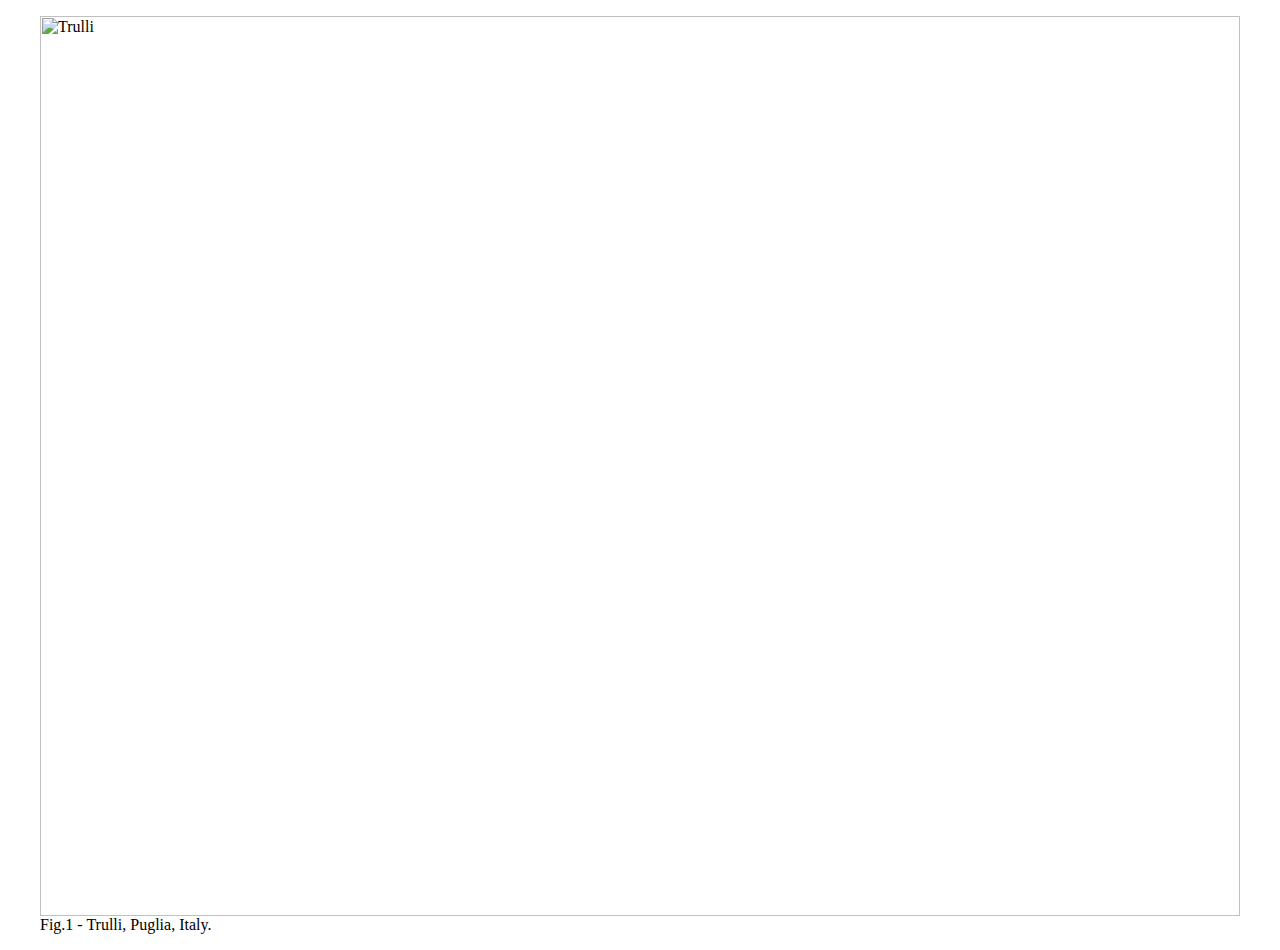
==== imagem.html @ 9637a927 "Add files via upload" ====
﻿<!DOCTYPE HTML PUBLIC "-//W3C//DTD HTML 4.0 Transitional//EN">
<html lang="es">
<head>
<meta charset="UTF-8"/>
<meta name="keywords" content=""/>
<title>Midrex!</title>
<meta name="viewport" content="width=device-width, initial-scale=1.0">
<link rel="stylesheet" href="./sclim/lim.css?5.6" type="text/css" ></link>

<script src="./sclim/lang.js?5.6" type="text/javascript"></script>
<script src="./sclim/limjs.js?5.6" type="text/javascript"></script>
</head>
<body >
  <figure>
  <img src="pic_trulli.jpg" alt="Trulli" style="width:100%">
  <figcaption>Fig.1 - Trulli, Puglia, Italy.</figcaption>
</figure>
</html>
---- sclim/lim.css ----
﻿/*
 LIM 5.6
 Libro Interactivo Multimeda
 Fran Macias , http://educalim.org
 CC 3.0  BY 
*/
@font-face {
  font-family: 'limfonte';
  src:
    local('Verdana');


}

.cladx-im {
	width: auto;
	height: auto;
	max-height: 99%;
	max-width: 99%;
}

.clpaxina {
	overflow: hidden;
}

.clpan {
	position: relative;
	height: 100%;
	width: 99%;
	min-height: 540px;
	min-width: 820px;
	margin: 0px auto;
	padding: 10px;
	overflow: auto;
}

.cllimtab {
	margin-top: -10px;
	height: 26px;
	margin-bottom: 6px;
	top: 0px;
}

.cllimtab li {
	display: inline;
}

.cllimtab li a {
	display: block;
	float: left;
	width: 26px;
	height: 20px;
	margin-left: 2px;
	font-family: Arial;
	color: #000000;
	font-size: 16px;
	border: 2px solid #cccccc;
	text-align: center;
	text-decoration: none;
}

.clflotmenu {
	position: absolute;
	top: 80px;
	left: -50px;
	list-style-type: none;
	font: 14px Helvetica, Verdana, Arial, sans-serif;
	line-height: 165%;
	width: 200px;
	display: block;
	z-index: 5988;
	border: 2px solid #cccccc;
	background-color: #FBFBEF;
	padding-top: 20px;
}

.clflotmenu ul {
	list-style-type: none;
	padding: 0px;
	padding-right: 5px;
}

.clflotmenu li {
	margin: 0;
	padding: 0;
	border-top: 1px solid #cccccc;
}

.clflotmenu li a {
	display: block;
	text-decoration: none;
	color: #111111;
	padding: 5px 0 0 5px;
}

.clflotmenu li a:hover {
	background-color: #ccccff;
}

.clmenulateral {
	float: left;
	margin-right: 5px;
	margin: 0;
	padding: 0;
	list-style-type: none;
	font: 14px Helvetica, Verdana, Arial, sans-serif;
	line-height: 165%;
	width: 200px;
	display: block;
}

.clmenulateral ul {
	list-style-type: none;
	padding: 0px;
	padding-right: 5px;
}

.clmenulateral li {
	margin: 0;
	padding: 0;
	border-top: 1px solid #cccccc;
	border-bottom: 1px solid #cccccc;
}

.clmenulateral li a {
	display: block;
	text-decoration: none;
	color: #444444;
	padding: 5px 0 0 5px;
}

.clmenulateral li a:hover {
	background-color: #ccccff;
}

.selected {}

.cltitulo {
	float: left;
	width: 710px;
	height: 32px;
	top: 2px;
	margin-left: 40px;
	font-family: Arial;
	color: #000000;
	font-size: 30px;
}

.clsuperior {
	position: relative;
	width: 40px;
	height: 32px;
	top: 2px;
	left: 5px;
}

.clmenu {
	float: left;
	width: 35px;
	height: 22px;
	top: 0px;
	margin-left: 10px;
	margin-top: 4px;
	border: solid #555555 2px;
	background-color: #cccccc;
	clear: both;
}

.clcontmenu {
	position: relative;
	padding-top: 11px;
	width: 100%;
	height: 28px;
	left: 0px;
	overflow: hidden;
	z-index: 4000;
	display: none;
	clear: both;
}

.clinferior {
	float: left;
	width: 100%;
	height: 26px;
	display: none;
}

.clmensaxe {
	position: fixed;
	margin-top: 100px;
	width: 600px;
	min-height: 80px;
	box-shadow: 4px 4px 10px #222222;
	background-color: #98FB98;
	border-radius: 20px;
	text-align: center;
	font: bold 26px Arial;
	left: 50%;
	margin-left: -300px;
	padding: 10px;
	z-index: 6001;
	display: none;
	border-width: 9px;
	border-style: solid;
	border-color: #cccccc;
	text-decoration: none;
	color: #222222;
}

.oculta {
	display: none;
	opacity: 0;
	transform: scale(0.01);
}

.visible {
	opacity: 1;
	transform: scale(1);
	transition: transform 0.4s ease-in-out;
}

.clfmodal {
	position: fixed;
	font-family: Arial, Helvetica, sans-serif;
	top: 0;
	right: 0;
	bottom: 0;
	left: 0;
	background: rgba(0, 0, 0, 0.8);
	z-index: 6000;
	opacity: 0.1;
	display: none;
}

.clsone {
	position: absolute;
	width: 170px;
	height: 22px;
	top: 2px;
	left: 0px;
}

.repson {
	position: absolute;
	width: 20px;
	height: 20px;
	background-image: url(p.png);
	background-repeat: no-repeat;
	background-position: center;
}

.clnumpax {
	float: right;
	width: 50px;
	height: 18px;
	margin-left: 2px;
	margin-top: 5px;
	margin-right: 20px;
	text-align: center;
	font: bold 20px Arial, serif;
	padding: 2px;
	border: solid #cccccc 2px;
	line-height: 1;
}

.clnave {
	float: right;
	width: 80px;
	height: 22px;
	text-align: center;
	background-color: #ff0;
	margin-left: 2px;
	margin-top: 5px;
	margin-right: 20px;
	cursor: pointer;
	border: 2px solid #938e6b;
	border-radius: 3px;
	font-family: arial, helvetica, sans-serif;
	font-weight: 700;
	text-align: center;
	color: #FFF;
	background-color: #a9a588;
	filter: progid:DXImageTransform.Microsoft.gradient(GradientType=0, startColorstr=#a9a588, endColorstr=#8e865b);
}

.avanza {
	background-image: url(a.png);
	background-repeat: no-repeat;
	background-position: center;
	top: 0px;
	left: 300px;
}

.atras {
	background-image: url(r.png);
	background-repeat: no-repeat;
	background-position: center;
	top: 0px;
	left: 170px;
}

.clcir {
	position: absolute;
	border: 2px solid #EFFBF2;
	width: 50px;
	height: 50px;
	color: #000000;
	background-color: #FF8C00;
	cursor: pointer;
	text-align: center;
	text-decoration: none;
}

.clavz {
	right: -54px;
	top: 300px;
	z-index: 5982;
}

.clavz:before {
	font: 74px Arial, serif;
	content: "»";
	line-height: .5em;
	display: inline-block;
}

.clats {
	top: 300px;
	left: -54px;
	z-index: 5983;
}

.clats:before {
	font: 74px Arial, serif;
	content: "«";
	line-height: .5em;
	display: inline-block;
}

.clpax {
	float: right;
	margin-top: 2px;
	margin-right: 60px;
	font: bold 24px Arial, serif;
	border: 2px solid #938e6b;
	background-color: #FF8C00;
	width: 40px;
	height: 30px;
	text-align: center;
	z-index: 5981;
	padding-top: 2px;
}





.lim a[title]:hover:after {
	content: attr(title);
	padding: 4px 8px;
	color: #333;
	position: fixed;
	right: 100px;
	top: 5px;
	white-space: nowrap;
	z-index: 20000;
	border-radius: 5px;
	box-shadow: 0px 0px 4px #222;
	font: 14px Arial, serif;
}

.clnaves {
	float: left;
	width: 60px;
	height: 25px;
	text-align: center;
	background-color: #ffffff;
	border-style: solid;
	border-width: 1px 1px 2px 1px;
	border-color: #cccccc;
	cursor: pointer;
}

.clnaves :hover {
	background-color: #01DFD7;
}

.xson {}

.clvmenu {
	background-image: url(lm.png);
	background-repeat: no-repeat;
	background-position: center;
}

.clvmenu:hover {
	background-color: #01DFD7;
}

.clvtodo {
	background-image: url(mt.png);
	background-repeat: no-repeat;
	background-position: center;
}

.clvmnum {
	background-image: url(sp.png);
	background-repeat: no-repeat;
	background-position: center;
}

.clvif {
	background-image: url(li.png);
	background-repeat: no-repeat;
	background-position: center;
}

.clvsn {
	background-image: url(ls.png);
	background-repeat: no-repeat;
	background-position: center;
}

.clnpx {
	position: absolute;
	width: 42px;
	height: 24px;
	text-align: center;
	top: 2px;
	left: 256px;
	border: solid #111111 1px;
	font: bold 22px Arial, serif;
	background-color: #98FB98;
	border-radius: 6px;
}

.txop {
	position: absolute;
	width: 36px;
	height: 36px;
	text-align: center;
	font: bold 26px Arial, serif;
}

.txop.dest {
	border-style: solid;
	border-width: 1px;
	background-color: #fff;
}

.tecla {
	position: absolute;
	width: 36px;
	height: 33px;
	text-align: center;
	border-style: solid;
	border-width: 1px;
	background-color: #98FB98;
	font: 26px Arial, serif;
	cursor: pointer;
	padding-top: 3px;
	box-shadow: 2px 2px 6px #999;
}

.tecla.teclam {
	cursor: move;
}

.etiqueta {
	position: absolute;
	text-align: center;
	border-style: solid;
	border-width: 2px;
	background-color: #98FB98;
	z-index: 2000;
	font: bold 40px Arial, serif;
	padding-top: 8px;
	cursor: move;
}

.destino {
	position: absolute;
	text-align: center;
	border-style: solid;
	border-width: 1px;
	background-color: #00F;
	opacity: 0.4;
	filter: alpha(opacity=40);
}

.etiquetacl {
	position: absolute;
	width: 220px;
	height: 40px;
	text-align: center;
	border-style: solid;
	border-width: 1px;
	background-color: #F3E2A9;
	font: 14px Arial, serif;
	font-weight: bold;
	display: flex;
	justify-content: center;
	align-items: center;
}

.fix {}

.mov {
	background-color: #98FB98;
	cursor: move;
}

.dest {
	border-style: dashed;
	border-width: 2px;
	border-color: #00FF00;
}

.caixacl {
	position: absolute;
	width: 240px;
	height: 400px;
	text-align: center;
	border-style: solid;
	border-width: 1px;
	background-color: #0FF;
	font: bold 16px Arial, serif;
}

.caixaver {
	position: absolute;
	min-height: 40px;
	min-width: 200px;
	text-align: center;
	border-style: solid;
	border-width: 1px;
	background-color: #F1F8E0;
	padding-top: 10px;
	font: bold 20px Arial, serif;
	box-shadow: 4px 4px 8px #999;
}

.caixaver2 {
	position: absolute;
	min-height: 27px;
	width: 99%;
	text-align: center;
	background-color: #E6E6E6;
	font: bold 20px Arial, serif;
	box-shadow: 2px 1px 10px #999;
}

.etiquetauneimx {
	background-repeat: no-repeat;
	background-size: 90px auto;
	appearance: window;
}

.bandat {
	position: absolute;
	left: 0px;
	text-align: center;
	background-color: #FFF;
	opacity: 0.7;
	filter: alpha(opacity=70);
	font: bold 14px Arial, serif;
	color: #000;
}

.clclose:hover {
	background: #00d9ff;
}

.clmodal {
	position: static;
	width: 400px;
	min-height: 80px;
	border-width: 3px;
	border-style: solid;
	border-color: #0174DF;
	background-color: #E0F8F7;
	text-align: center;
	font: bold 26px Arial;
	padding-left: 5px;
	left: 50%;
	margin-left: -200px;
	top: 300px;
	padding: 10px;
	z-index: 6001;
	box-shadow: 4px 4px 8px #999;
	cursor: pointer;
	border-radius: 10px;

}

.cltexto {
	position: absolute;
	overflow: auto;
	padding: 4px;
}

.clotexto {
	font: 22px Arial;
	padding-left: 4px;
	padding-right: 4px;
	margin-left: 10px;
	display: inline-block;
	cursor: pointer;
}

.clotexto.sel {
	background-color: #98FB98;
}

.clotexto.mov {
	position: absolute;
	background-color: #ADFF2F;
	height: 24px;
	padding-bottom: 2px;
	border-width: 1px;
	border-style: solid;
	text-align: center;
}

.clotexto.lista {
	background-color: #ADFF2F;
	border-width: 1px;
	border-style: solid;
	text-align: center;
	margin-bottom: 5px;
	margin-top: 5px;
}

.cllistad {
	position: absolute;
	border: 1px solid #999999;
	background: #FBFBEF;
	padding: 5px;
	font-size: 14px;
	line-height: 1;
	border-radius: 10px;
	height: 30px;
	-webkit-appearance: none;
	margin-top: -5px;
}

.entrada {
	background-color: #E0FFFF;
	border-width: 1px;
	border-style: solid;
}

.crece {
	padding: 2px;
}

.clmedida {
	position: absolute;
	background-color: #FFFFF0;
	border-width: 2px;
	border-style: solid;
	width: 650px;
	height: 200px;
}

.clmedidatxt {
	position: absolute;
	background-color: #FFFFF0;
	border-width: 1px;
	border-style: solid;
	font: bold 24px Arial;
	text-align: center;
	width: 300px;
	height: 28px;
}

.clmedidab {
	position: absolute;
	background-color: #FFFFF0;
	border-width: 1px;
	border-style: solid;
	font: bold 14px Arial;
	text-align: center;
	width: 140px;
	height: 18px;
}

.is-dragging {
	z-index: 7000;
	box-shadow: 4px 4px 5px #2F4F4F;
}

.clmas {
	position: absolute;
	display: inline-block;
	background: #3498db;
	background-image: -webkit-linear-gradient(top, #3498db, #2980b9);
	background-image: -moz-linear-gradient(top, #3498db, #2980b9);
	background-image: -ms-linear-gradient(top, #3498db, #2980b9);
	background-image: -o-linear-gradient(top, #3498db, #2980b9);
	background-image: linear-gradient(to bottom, #3498db, #2980b9);
	font-family: Arial;
	color: #ffffff;
	font-size: 16px;
	padding: 4px;
	border: solid #7f95a3 2px;
	text-decoration: none;
	cursor: pointer;
}

.clmini {
	background-color: white;
	width: 60px;
	height: 70px;
	padding: 2px;
	border: 2px solid rgb(65, 60, 60);
	margin: 2px;
	overflow: hidden;
	float: left;
}

.clpanelmenu {
	background-color: white;
	width: 150px;
	height: 400px;
	padding: 2px;
	border: 2px solid rgb(65, 60, 60);
	margin: 2px;
	overflow: auto;
	float: left;
}

.clpanelcanvas {
	float: left;
	background-color: white;
	width: 600px;
	height: 400px;
	padding: 2px;
	border: 2px solid rgb(65, 60, 60);
	margin: 2px;
}

.px_sombra {
	width: 96%;
	margin-bottom: 20px;
	box-shadow: 8px 8px 8px #cccccc;
	border: solid #cccccc 1px;
}

.hidden {
	display: none;
}

/*--------------------------*/
	
.pcldestino{
	
	border-color:blue;
background-color:#ff0000;	
}


.claxuda {
	background-color: #eeeeee;
	border: 1px solid #cccccc;
	margin-bottom: 2px;
	padding: 5px;
}

.visible {
	display: block;
	visibility: visible;
}

.invisible {
	visibility: hidden;
	display: none;
}

.claxd {
	position: absolute;
	width: 26px;
	height: 20px;
	top: 5px;
	right: 2px;
	text-align: center;
	background-color: #D8BFD8;
	border: 1px solid #666666;
	text-decoration: none;
	color: #000000;
	border-radius: 10px;
}

.claxd:before {
	font-size: 24px;
	content: "...";
	line-height: 20%;
}

.claxd:hover {
	box-shadow: 3px 3px 3px #cccccc;
}

.clim-adx {
	position: absolute;
	top: 50%;
	left: 50%;
	transform: translateX(-50%) translateY(-50%);
	max-width: 100%;
	max-height: 100%;
}
.clim-tam {
	max-width: 100%;
	max-height: 100%;
}

/* INFORME */

.clinf-c {
	float: left;
	width: 36px;
	height: 36px;
	font-size: 18px;
	text-align: center;
	line-height: 200%;
	box-shadow: 1px 1px 2px #999;
	background-color: #FFFFFF;
	border-radius: 30px;
	margin: 4px;
}

.clinf-tx {
	float: left;
	width: 660px;
	height: 400px;
	overflow: auto;
	margin-left: 20px;
}

.clinf-o {
	margin: 0px;
	padding: 0px;
	width: 98%;
	margin-bottom: 20px;
	overflow: auto;
}

.clinf-tb {
	margin: 0px;
	padding: 0px;
	width: 100%;
	border: 1px solid #000000;
}

.clinf-tb table {
	border-collapse: collapse;
	border-spacing: 0;
	width: 100%;
	height: 100%;
	margin: 0px;
	padding: 0px;
	text-align: center;
}

.clinf-tb tr:hover td {}

.clinf-tb tr:nth-child(odd) {
	background-color: #e5e5e5;
}

.clinf-tb tr:nth-child(even) {
	background-color: #ffffff;
}

.clinf-tb td {
	vertical-align: middle;
	border: 1px solid #000000;
	border-width: 0px 1px 1px 0px;
	text-align: center;
	padding: 2px;
	font-size: 18px;
	font-family: Arial;
	font-weight: bold;
	color: #000000;
}

.clinf-tb tr:last-child td {
	border-width: 0px 1px 0px 0px;
}

.clinf-tb tr td:last-child {
	border-width: 0px 0px 1px 0px;
}

.clinf-tb tr:last-child td:last-child {
	border-width: 0px 0px 0px 0px;
}

.clinf-tb tr:first-child td {
	background-color: #cccccc;
	border: 0px solid #000000;
	text-align: center;
	border-width: 0px 0px 1px 1px;
	font-size: 14px;
	font-family: Arial;
	font-weight: bold;
	color: #000000;
}

.clinf-tb tr:first-child:hover td {
	background-color: #cccccc;
}

.clinf-tb tr:first-child td:first-child {
	border-width: 0px 0px 1px 0px;
}

.clinf-tb tr:first-child td:last-child {
	border-width: 0px 0px 1px 1px;
}
.clinf-tbde {
	font-weight: 100;
}
.clinf-titulo {
	position: relative;
	margin-top: -15px;
	text-align: left;
	font-size: 20px;
}

.clinf-user {
	float: left;
	left: 0px;
	width: 90%;
	text-align: left;
	font-size: 16px;
	border: 0px solid #cccccc;
	border-bottom: 2px solid #cccccc;
	padding: 5px;
	margin-bottom: 5px;
}

.clinf-aut {
	position: relative;
	text-align: left;
	font-size: 14px;
}

.clinf-nt {
	float: right;
	position: relative;
	text-align: left;
	font-size: 20px;
	clear: both;
	margin-top: 5px;
}

.clinf-close {
	position: absolute;
	top: -12px;
	right: -12px;
	background-color: #606061;
	color: #FFFFFF;
	line-height: 20px;
	text-align: center;
	width: 26px;
	height: 26px;
	text-decoration: none;
	font-weight: bold;
	border-radius: 12px;
	box-shadow: 1px 1px 3px #000;
	cursor: pointer;
	border-width: 2px;
	border-style: solid;
	border-color: #cccccc;
	font-size: 30;
	font-family: Arial, Helvetica, sans-serif;
}

.clinf-b {
	background-color: #acff33;
}

.clinf-m {
	background-color: #e74c3c;
}

.clinf-n {
	background-color: #7dcea0;
}

.clinf-cn {
	float: left;
	display: inline-block;
	margin-left: 2px;
	height: 30px;
	width: 60px;
	border: 1px solid #cccccc;
	padding: 2px 5px 0px 5px;
	text-align: center;
}

.clinf-imprin {
	position: absolute;
	top: 70px;
	right: 50px;
	border: 2px solid #cccccc;
	background-color: #0fdaea;
	color: #333333;
	display: block;
	border-radius: 8px;
}


/* FIN INFORME */


/**/


/*Modal*/

.clmodal-overlay {
	position: fixed;
	top: 0;
	right: 0;
	bottom: 0;
	left: 0;
	background: rgba(0, 0, 0, .3);
	z-index: 9994;
}

.clmodal-informe {
	position: absolute;
	top: -600px;
	right: 0;
	left: 0;
	width: 60%;
	height: 90%;
	margin: auto;
	background: #FFF;
	min-width: 400px;
	min-height: 80px;
	border-width: 3px;
	border-style: solid;
	border-color: #0174DF;
	background-color: #E0F8F7;
	text-align: center;
	font: bold 26px Arial;
	padding-left: 5px;
	padding: 10px;
	z-index: 9995;
	box-shadow: 4px 4px 8px #999;
	cursor: pointer;
	border-radius: 10px;
	transition: all 0.5s ease-in-out;
}

.clmodal-informev {
	top: 10px;
}
@keyframes fadeIn {
  10% {
    visibility: visible;
  }
  100% {
    visibility: hidden;
  }
}

.clmodal-avalia {
	position: absolute;
	top: -600px;
	right: 0;
	left: 0;
	width: 80%;
	margin: auto;
	min-height: 80px;
	border-width: 4px;
	border-style: solid;
	border-color: #cccccc;
	background-color: #FFFFFF;
	text-align: center;
	font: bold 26px 'limfonte';
	padding-left: 5px;
	padding: 10px;
	z-index: 9996;
	box-shadow: 10px 10px 8px #999;
	cursor: pointer;
	border-radius: 20px;
	transition: all 0.4s ease-in-out;
animation-name: uno;
}

.clmodal-avaliav {
	top: 30px;
	

}
.clmodal-avaliaf {
	top: -600px;
	transition: all 0.9s ease-in-out;
transition-delay: 3s;

}
.clmodal-wrapper {
	overflow: auto;
	height: 100%;
}

.clmodal-content {
	padding: 1em;
	color: #333333;
}

.clmodal-close {
	position: absolute;
	top: -10px;
	right: -10px;
	width: 40px;
	height: 40px;
	border: 3px solid red;
	border-radius: 50px;
	font: bold 26px Arial;
}


/*fin Modal*/



/*ASPECTO LIM */

 body{
margin: 0px;	 
 }
.pcllim {
min-height:440px;
margin:0px;
left:0px;
right:0px;
top:0px;
bottom:0px;
	margin: 0px;
	padding: 0;


}
.pcllim.fullscreen {
	z-index: 9990;
	position: fixed;
	top: 0;
	left: 0;
	right: 0;
}
.pclfondo {
	top: 0;
	left: 0;
	bottom: 0;
	right: 0;
	position: fixed;
	z-index: -1;
	height:100%;
}
.pclbase {
	float: none;
	position: relative;
	bottom: 0;
	width: auto;
	overflow: visible;
	border: solid yellow 0px;
	background: transparent !important;
	border: 0px dotted #cccccc;
}
.pclcont {
	position: relative;
	border: dotted green 0px;
	bottom: 0px;
	overflow: visible;
}

.pclminbtn{
position:absolute;
top:1px;
right:80px;
width:50px;
height:30px;
z-index:100;	
}
.pclbot-min{
border-radius: 0.2em;
		color: #111111;
		cursor: pointer;
		font-size: 2em;
		font-weight: 600;
		margin-bottom: 4px;
		margin-left: 16px;
		line-height: 100%;
		text-decoration: none;
		width: 98%;
		height: 40px;
		text-align: center;
		border: 4px solid white;
		padding-bottom: 4px;
		box-shadow: 4px 4px 5px #cccccc;
		margin-right:-4px;
		background-color:#bbbbbb;		
}
@media screen and (min-width:700px) {
.pclcorpo {
	position: relative;
	overflow: auto;
	height: 99.6%;
	width: auto;
	border: dotted yellow 0px;
}
.pclbase-cm{
	margin-left:165px;
}
.pclbarra {
		float: left;
		width: 70px;
		height: 100%;
		float: right;
		padding: 0px;
		position: relative;
		opacity: 1;
		overflow: hidden;
		transition: width 0.5s, opacity 0.2s linear;	
background-color: transparent ;	


	}
	
	.pclbns {
		float: left;
		position: relative;
		margin-top: 20px;
		
	}
	
	.pclbot {
		border-radius: 0.3em 0 0 0.3em;
		color: #111111;
		cursor: pointer;
		font-size: 3.54em;
		font-weight: 900;
		margin-bottom: 4px;
		margin-left: 4px;
		line-height: 100%;
		text-decoration: none;
		width: 96%;
		min-width:70px;
		height: 70px;
		text-align: center;
		padding-bottom: 2px;
		box-shadow: 4px 4px 5px #aaaaaa;
		margin-right:-1px;
		border:2px solid #999999;
		
		
	}
	.pclnum {
		float: left;
		position: relative;
		color: #111111;
		cursor: pointer;
		font-family:Verdana;
		font-size: 1.8em;
		font-weight: 900;
		text-decoration: none;
		width: 60px;
		height: 34px;
		text-align: center;
		padding-bottom: 4px;
		margin-top: 20px;
		margin-left:14px;
		top: 0px;
		border-radius: 0.3em 0 0 0.3em;
		background: #eeeeee;
	}
	.nav {
		margin-bottom: 10px;
	}
	
	.pclbni {
		float: left;
		position: relative;
		margin-top: 14px;
		width: 98%;
		top: 0px;
	}
	.pclind {
	width: 160px;
	min-height: 80%;
	margin-top:1%;
	float: left;
	padding: 5px;
	display: none;
	opacity: 0;
	transition: display 0s, opacity 0.5s linear;
	border-right: solid #333333 2px;
	border-top: solid #333333 2px;
	border-bottom: solid #333333 2px;
	border-radius: 0 1em 1em 0;
	background-color: #d3ffdd;
	color:#222222;
	font-family:Verdana;
	box-shadow: 4px 4px 5px #cccccc;
	
}
.pclind a {
	text-decoration: none;
	color:#222222;
}
.pclind ul {
	list-style: none;
	padding-left: 0;
}
.pclind li {
	border-bottom: 1px solid #cccccc;
	margin-bottom: 5px;
	padding-top:6px;
	padding-bottom:6px;
}
.pclind.view {
	display: block;
	opacity: 1;
}
}
@media screen and (min-width:10px) and (max-width:700px) {

	.clavz {
		left: 460px;
		top: 560px;
		z-index: 5982;
	}
	.clats {
		left: 400px;
		top: 560px;
		z-index: 5983;
	}

.pclcorpo {
	position: relative;
	margin-bottom:60px;
    left: 0;
    right: 0;
	
}
.pclbarra {
		opacity: 1;
		overflow: hidden;
		transition: width 0.5s, opacity 0.2s linear;	
position: fixed;
    bottom: 0;
    left: 0;
    right: 0;
    height: 60px;
    background-color: #abcdef;	
z-index: 5981;	
font-size: 0.8em;
	}
	.pclbni {
		position: absolute;
		right:50px;
		top: 6px;
		
		
	}
	.nav {
		margin-bottom: 1px;
	}
	.pclbns {
		float: left;
		position: relative;
		margin-top: 2px;
		padding:4px;
		
	}
	
	.pclbot {
		border-radius: 0.1em;
		color: #111111;
		cursor: pointer;
		font-size: 2.5em;
		font-weight: 900;
		margin-bottom: 4px;
		margin-left: 16px;
		line-height: 100%;
		text-decoration: none;
		width: 70px;
		height: 40px;
		text-align: center;
		border: 4px solid white;
		padding-bottom: 4px;
		box-shadow: 4px 4px 5px #cccccc;
			margin-right:-4px;
	}
		.pclnum {
		
		position: absolute;
		color: #111111;
		cursor: pointer;
		font-size: 1.6em;
		font-weight: 900;
		text-decoration: none;
		width: 40px;
		height: 24px;
		text-align: center;
		padding-bottom: 2px;
		margin-top: 14px;
		right:8px;
		top: 0px;
		border-radius: 0.1em;
		background: #eeeeee;
	}
	.pclind {
	width: 97%;
	padding: 5px;
	display: none;
	opacity: 0;
	transition: display 0s, opacity 0.5s linear;
	border: solid #02dad0 2px;
	background: #d3ffdd;
	text-align:center;
	color:#222222;
	font-family:Verdana;
	font-weight: bold;
}
.pclind a {
	text-decoration: none;
	color:#222222;
}
.pclind ul {
	list-style: none;
	padding-left: 0;
}
.pclind li {
	border-bottom: 1px solid #cccccc;
	padding-top: 6px;
	padding-bottom:6px;
}
.pclind.view {
	display: block;
	opacity: 1;
}

}
.pclavance{
width:100%;
height:3px;
background: #444444;
}
.pclsuper {
	position: relative;
	padding: 2px 2px 2px 10px;
	font-family: Verdana;
	font-size: 24px;
	font-weight: bold;
	right: 0px;
	---border-bottom: 1px solid #dddddd;
}
.pclsub {
	background: #dddddd;
	font-family: Verdana;
	font-size: 16px;
	font-weight: bold;
	text-align: right;
	padding:2px;
	---border-bottom: 1px solid #dddddd;
}
.pclsubtx {
	padding-right: 100px;
}
.pcllogo {
	vertical-align: middle;
	max-height: 100px;
	padding-right: 30px;
}


	.pclbotm {
		border-radius: 0.3em 0 0 0.3em;
		color: #111111;
		cursor: pointer;
		font-size: 3.2em;
		font-weight: 900;
		margin-bottom: 4px;
		margin-left: 16px;
		line-height: 100%;
		text-decoration: none;
		width: 90%;
		height: 70px;
		text-align: center;
		border: 4px solid white;
		padding-bottom: 4px;
		box-shadow: 4px 4px 5px #cccccc;
			margin-right:-4px;
	}
	
	
	.pclbtbr {
		position: absolute;
		top: 4px;
		right: 4px;
		color: #111111;
		cursor: pointer;
		width: 40px;
		height: 10px;
		margin-bottom: 30px;
		z-index: 10;
		background: #003d99;
		border: solid grey 0px;
	}
	
	
	
	.pcltotal {
		position: absolute;
		color: #111111;
		cursor: pointer;
		font-size: 1.5em;
		text-decoration: none;
		bottom: 10px;
		right: 5px;
		margin-left: 4px;
		text-align: center;
		border: 4px solid white;
		padding-bottom: 4px;
	}
.pclminibarra {
	height: 58px;
	width: 97px;
	position: absolute;
	right: 0px;
	top: -8px;
	z-Index: 2000;
	background: #aaaaaa;
}
.pclbarra.noview {
	width: 0px;
	opacity: 0;
}


.pclHmenu {
	margin-left: 20px;
	top: 0px;
	list-style-type: none;
}
.pclHmenu ul {
	list-style-type: none;
	margin: 0;
	padding: 0;
	overflow: hidden;
}
.pclHmenu li {
	float: left;
	background: #89cfe9;
	border-left: 2px solid #ffffff;
	border-right: 2px solid #ffffff;
}
.pclHmenu li a {
	display: block;
	color: #333333;
	text-align: center;
	padding: 4px 4px 4px 4px;
	text-decoration: none;
}
.pclHmenu li a:hover {
	background-color: #10fc86;
}
.cadro {
	width: 9000px;
	height: 100px;
	border: solid red 1px;
}

.pclbot:hover,
.pclbot:focus {
	background: #00FF00;
}




.pclactiv {
	position: relative;
	display: inline-block;
	overflow: visible;
	border: 0px dotted green;
	margin: auto !important;
	top:0px;
	bottom: 2px;
	width:99%;
	
}
.pclactiv *:focus {
	border-width: 2px;
	border-style: dashed;
	border-color: blue;
}

.pclactiv a:focus {
	border-width: 2px;
	border-style: dashed;
	border-color: blue;
}
.pclactivof {
	position: relative;
	display: block;
	overflow: visible;
	margin-left: auto;
	margin-right: auto;
	width: auto;
	max-width: 1040px;
	padding: 10px;
	border-radius: 12px;
border: 0px dotted green;
min-width:400px;

}
.pclcabe {
	position: relative;
	top: 0px;
	left: 0;
	width: 98%;
	height: auto;
	text-align: center;
	font: bold 30px 'limfonte', serif;
	padding: 4px;
	border: solid red 0px;
	margin-bottom: 10px;
}
.pclpe {
	position: relative;
	display: inline-block;
	left: 0;
	width: 99%;
	clear: both;
	margin-top: 20px;
	overflow:visible;
border: solid red 0px;
}
.pclpebot {
	position: relative;
	display: inline-block;
	left: 0;
	width: 99%;
	---clear: both;
	overflow:visible;

}
.pclpetext {
	position: relative;
	text-align: center;
	font: 22px 'limfonte', serif;
	width: 98%;
	display:block;
	bottom: 5px;
	border-top: 2px solid rgba(255, 0, 0, .2);
	margin-top: 10px;
}
.pclbutton {
	border-radius: 12px;
	display: inline-block;
	background: #3498db;
	background-image: -webkit-linear-gradient(top, #3498db, #2980b9);
	background-image: -moz-linear-gradient(top, #3498db, #2980b9);
	background-image: -ms-linear-gradient(top, #3498db, #2980b9);
	background-image: -o-linear-gradient(top, #3498db, #2980b9);
	background-image: linear-gradient(to bottom, #3498db, #2980b9);
	font-family: Arial;
	color: #ffffff;
	font-size: 16px;
	padding: 4px;
	border: solid #7f95a3 2px;
	text-decoration: none;
	cursor: pointer;
	box-shadow: 0px 1px 3px rgba(000, 000, 000, 0.5), inset 0px 0px 1px rgba(255, 255, 255, 1);
	margin-left: 10px;
}
.pclplay {
	float: left;
	width: 80px;
	height: 34px;
	top: 0px;
	right: 80px;
	margin-right: 10px;
	text-align: center;
	background-color: #ff0;
	background-image: url(p.png);
	background-repeat: no-repeat;
	background-position: center;
	color: transparent;
	
}
.pclinfo {
	float: left;
	left: 10px;
	min-width: 60px;
	height: 28px;
	background-image: url(l.png);
	background-repeat: no-repeat;
	background-position: left;
	padding-left: 34px;
	text-decoration: none;
}
.pclcomproba {
	float: right;
	width: 100px;
	height: 40px;
	background-color: #ff0;
	margin-right: 10px;
	color: #FFF;
	background-color: #a9a588;
	top: 0px;
	right: 20px;
	background-image: url(c.png);
	background-repeat: no-repeat;
	background-position: center;
	visibility: hidden;
	font-size: 36px;
	line-height: 20px;
	text-align: center;
	color: #333333;
	font-weight: 900;
	z-Index: 4000;
}
.pclcol {
	float: left;
	display: inline-block;
	margin-left: 10px;
}
.pclimprin {
	margin: 10px;
	padding: 10px;
	width: 96%;
}
.pclben {
	position: absolute;
	top: 1px;
	width: 40px;
	height: 40px;
	background-color: #32CD32;
	border: 4px solid #fffffa;
	border-radius: 50%;
	display: flex;
	align-items: center;
	justify-content: center;
	box-shadow: 4px 4px 6px #cccccc;
	font: bold 36px Arial, serif;
}
.pclben:after {
	content: '\2713';
}
.pcldata {
	display: none;
	visibility: hidden;
}
.data-limc {
	overflow: hidden;
	clip: rect(1px 1px 1px 1px);
	clip: rect(1px, 1px, 1px, 1px);
}
.nwmodal {
	display: none;
	position: fixed;
	top: 0px;
	left: 0px;
	bottom: 0px;
	right: 0px;
	background-color: #ffffff;
	opacity: 0.3;
	z-Index: 5999;
}
.nwmensa {
	position: absolute;
	top: -600px;
	width: 70%;
	min-height: 100px;
	border: 1px solid #f00;
	background: #ffffcc;
	text-align: center;
	transition: all 0.4s ease-in-out;
	z-Index: 10000;
	display: flex;
	align-items: center;
	justify-content: center;
	margin-left: 15%;
	margin-right: auto;
	box-shadow: 6px 6px 20px #999999;
}
.nwalert {
	position: absolute;
	top: -200px;
	left: 2px;
	height: 50px;
	width: 500px;
	margin: 10px auto;
	background: #ffffff;
	text-align: center;
	transition: all 1s ease-in-out;
	overflow: none;
	display: flex;
	align-items: center;
	justify-content: center;
	z-Index: 10001;
	border: 1px solid #f00;
}
.nwaxuda {
	position: absolute;
	left: -97%;
	top: 100px;
	height: 100px;
	width: 90%;
	border: 1px solid #f00;
	background: #ffff33;
	text-align: center;
	transition: all 0.5s ease-in-out;
	padding: 5px;
	box-shadow: 2px 2px 5px #cccccc;
}
.nwalertv {
	top: 0px;
}
.nwmensav {
	top: 10px;
}
.nwaxudav {
	transform: translateX(108%)
}
.nwinfo {
	position: absolute;
	left: -106%;
	top: 30px;
	height: 460px;
	width: 90%;
	border: 1px solid #f00;
	background-color: rgba(255, 255, 153, 0.9);
	text-align: center;
	transition: all 0.5s ease-in-out;
	padding: 5 5 5 10;
	box-shadow: 2px 2px 5px #cccccc;
	z-Index: 10002;
	font-size: 1.5em;
	overflow: auto;
	text-align: left;
}
.nwinfov {
	transform: translateX(108%);
}
.pclpreload {
	position: fixed;
	top: 30%;
	left: 45%;
	height: 100px;
	width: 100px;
	background: #ffff00;
	text-align: center;
	overflow: none;
	display: flex;
	align-items: center;
	justify-content: center;
	z-Index: 10002;
	border: 1px solid #f00;
	animation: roll 2s infinite;
	opacity: .7;
	font-size: 40px;
	border-radius: 20px;
}
.pclpreload:after {
	content: 'LIM';
}
@keyframes roll {
	0% {
		transform: rotate(0);
	}
	
	100% {
		transform: rotate(360deg);
	}
}
.clcol1 {
	float: left;
}
.clcol2 {
	float: left;
}
/* ------------------------------- */

/*ASPECTO LIM */

/* TIPOS DE PÁXINAS */

/*UNIR TEXTOS*/
.clunir-u1{
position:relative;
display:inline-block;
width:96%;
height:440px;
}
.clunir-etq {
	position: absolute;
	display: flex;
	align-items: center;
	justify-content: center;
	width: 320px;
	height: 46px;
	border-width: 4px 0px 4px 4px;
	text-align: center;
	border-style: solid;
	background-color: #98FB98;
	font: bold 16px 'limfonte', serif;
	padding-top: 5px;
}
.clunir-drg {
	position: absolute;
	display: flex;
	align-items: center;
	justify-content: left;
	width: 320px;
	height: 46px;
	border-width: 4px 4px 4px 0px;
	border-style: solid;
	background-color: #98FB98;
	font: bold 16px 'limfonte', serif;
	padding-top: 5px;
	cursor: move;
}

/*FIN UNIR */
/*UNIR IMÁGENES*/
.clunirimx-u1{
position:relative;
display:inline-block;
width:96%;
min-height:400px;
border: 1px solid #cccccc;
box-shadow: 2px 2px 5px #cccccc;
}
.clunirimx-sep{
	/*
position:relative;
display:inline-block;
width:96%;
height:10px;
*/
}
.clunirimx-pz{
position: relative;
	float:left;
	width: 182px;
	height: 266px;
margin:8px;
overflow:hidden;
	
}
.clunirimx-fix {
	position: relative;
	float:left;
	width: 180px;
	height: 130px;
	text-align: center;
	border-style: solid;
	border-width: 1px;
	background-color: #F3E2A9;
	font: 14px 'limfonte', serif;
	font-weight: bold;
	display: flex;
	justify-content: center;
	align-items: center;

}



.clunirimx-mov {
	position:relative;
	display:inline-block;
	width: 176px;
	height: 126px;
	background-color: #98FB98;
	margin:4px;
	cursor: move;
}

.clunirimx-dest {
	position: absolute;
	top:134px;
	width: 178px;
	height: 130px;
	border-style: dashed;
	border-width: 2px;
	border-color: #00FF00;
	background-color: #F3E2A9;
}
.clunirimx-bandat {
	position: absolute;
	left: 0px;
	right:0px;
	text-align: center;
	background-color: #FFF;
	opacity: 0.7;
	filter: alpha(opacity=70);
	font: bold 14px 'limfonte', serif;
	color: #000;
}
.clunirimx-ix {
  position: absolute;
    top: 50%;
    left: 50%;
    transform: translateX(-50%) translateY(-50%);
    max-width: 98%;
    max-height: 96%;
	width:auto;
	height:auto;	
}
/*FIN UNIR IMÄGENES*/
/*RELACIONAR*/
.clrela-b {
	position: relative;
	display:inline-block;
	min-width: 730px;
}
.clrela-cl {
	position: relative;
	top:10px;
}
.clrela-lina {
	position: absolute;
	width: 100px;
	height: 4px;
	border: 2px solid #333333;
	border-radius: 30px;
	background-color: #98FB98;
	cursor: pointer;
}
.clrela-etq {
	position: absolute;
	display: flex;
	align-items: center;
	justify-content: center;
	width: 250px;
	height: 40px;
	border: 2px solid #333333;
	text-align: center;
	border-style: solid;
	background-color: #98FB98;
	font: 16px 'limfonte', serif;
	padding-top: 5px;
	cursor: pointer;
	line-height: 96%;
}
.clrela-pnt {
	position: absolute;
	width: 30px;
	height: 30px;
	background-color: #267efe;
	border-radius: 50px;
	margin-left: -15px;
}

/*ETIQUETAS*/
.cletq-punto {
	position: absolute;
	width: 20px;
	height: 20px;
	text-align: center;
	border-style: solid;
	border-width: 1px;
	background-color: #bbbbbb;
	font: bold 14px 'limfonte', serif;
	border-radius: 5px;
	opacity: 0.9;
	filter: alpha(opacity=90);
	color:#333333;
}
.cletq-lab {
	position: absolute;
	border-style: solid;
	border-width: 1px;
	background-color: #0FF;
	font: bold 16px 'limfonte', serif;
	border-radius: 5px;
	padding: 2px;
	color:#333333;

}
.cletq-marco {
	float: right;
	margin-top: 30px;
	margin-right: 120px;
	color:#333333;
}
.cletq-base {
	float: left;
	width: 200px;
	border-style: solid;
	border-width: 2px;
	background-color: #98FB98;
	font: bold 14px 'limfonte', serif;
	clear: both;
	border-radius: 5px;
	margin-top: 10px;
	color:#333333;
}
.cletq-num {
	float: left;
	font: bold 22px 'limfonte', serif;
	margin: 3px;
	text-decoration: none;
	color:#333333;
}
.cletq-txt {
	min-height: 30px;
	width: 172px;
	display: flex;
	justify-content: center;
	align-items: center;
	border-style: solid;
	border-width: 0px 0px 0px 2px;
	font-size: 14px;
	background-color: #E0FFFF;
	padding: 3px;
	color:#333333;
}
.cletq-linea {
	float: left;
	top: 9px;
	left: 6px;
	width: 36px;
	height: 3px;
	border: 2px black solid;
	background-color: yellow;
}
.cletq-drag {
	float: left;
	opacity: 0.9;
	filter: alpha(opacity=90);
	clear: both;
	border-radius: 5px;
	margin-top: 10px;
}
.cletq-dragtxt {
	float: left;
	width: 180px;
	top: -8px;
	left: 36px;
	min-height: 20px;
	display: flex;
	justify-content: center;
	align-items: center;
	border-style: solid;
	border-width: 2px;
	background-color: #98FB98;
	font: bold 14px 'limfonte', serif;
	border-radius: 5px;
	padding: 5px;
	color: #111111;
}
.cletq-tri {
	float: left;
	margin-top: 6px;
	margin-right: 2px;
	width: 0;
	height: 0;
	border-top: 10px solid transparent;
	border-bottom: 10px solid transparent;
	border-right: 20px solid blue;
}
.cletq-ver>p {
	position: relative;
	width: 80%;
	border-style: solid;
	border-width: 1px;
	background-color: #00FFFF;
	margin-top: 60px;
	margin-left: 10px;
	padding: 10px;
	box-shadow: 2px 2px 6px #999;
	font-size: 24px;
	border-radius: 5px;
	text-align: center;
	color:#333333;
	font: bold 22px 'limfonte', serif;
}
.cletq-list {
	float: left;
	border: 1px solid #999999;
	background: #ffffff;
	width: 174px;
	padding: 5px;
	margin-left: 5px;
	font-size: 14px;
	color:#333333;


}

/*FIN ETIQUETAS */

/* ETIQUETAS 2 */
.cletq2-txt {
	position: absolute;
	background-color: #FFFFF0;
	border: 1px solid #444444;
	border-left: 4px solid #222222;
	font: 14px 'limfonte';
	text-align: center;
	opacity: 0.8;
	filter: alpha(opacity=80);
	padding: 0 2px;
	min-height: 24px;
}
.cletq2-marco {
	margin-top: 30px;
	display: inline;
	padding: 10px;
}
.cletq2-sep {
	padding: 16px;
}
.cletq2-in {
	position: absolute;
	background-color: #FFFFF0;
	border: 1px solid #444444;
	font: 14px 'limfonte';
	text-align: center;
	opacity: 0.9;
	filter: alpha(opacity=90);
	padding: 0 2px;
}
.cletq2-drag {
	display: flex;
	position: absolute;
	background-color: #FFFFF0;
	border: 1px solid #444444;
	border-left: 4px solid #222222;
	font: 18px 'limfonte';
	text-align: center;
	padding: 0 2px;
	justify-content: center;
	align-items: center;
	border-radius: 1px;
	color: #111111;
	cursor: pointer;
	min-height: 24px;
}

/*FIN ETIQUETAS 2 */

/*MOVER IMAGENES */
.clmovimx-punto {
	position: absolute;
	width: 20px;
	height: 20px;
	text-align: center;
	border-style: solid;
	border-width: 1px;
	background-color: #0FF;
	font: bold 14px 'limfonte', serif;
	border-radius: 5px;
	opacity: 0.7;
	filter: alpha(opacity=70);
}
.clmovimx-marco {
	float: left;
	margin-top: 30px;
	margin-left: 50px;
}

/*FIN MOVER IMAGENES*/

/*ORDENA TEXTO*/
.clordena-b{
	position:relative;
	float:left;
	width:99%;
	overflow:visible;
	border:0px solid yellow;
	display:inline-block;
color:#222222;
font-family:'limfonte';
}

.clordena-baseh {
	position: relative;
	top: 280px;
	border: 0px solid #999999;
}
.clordena-base {
	position: relative;
	display:inline-block;
	left:10px;
	border: 4px dotted #999999;
	margin-top:100px;
	padding:5px;

	
}
.clordena-cadro {
	position: relative;
	display:inline-block;
	bottom: 5px;
	margin-top:50px;


}
.clordena-basev{
margin-left:150px;
}
.clordena-dest {
	position:relative;
	display: inline-block;
	min-width: 46px;
	width: 120px;
	height: 46px;
	text-align: center;
	border-bottom: 4px solid #222222;
	background-color: #cccccc;
	opacity: 0.7;
	filter: alpha(opacity=70);
	margin: 2px;
	margin-top:10px;
	
}
.clordena-nt{
opacity: 1;
	filter: alpha(opacity=100);	
}
.clordena-v {
	position:relative;
	display: block;
	width: 100%;
	margin-top: 2px;
	background-color: transparent;
	border-bottom: 2px solid #222222;
	padding-top:2px;
height: 34px;
}
.clordena-etq {
	position:relative;
	min-width: 46px;
	display: inline-block;
	text-align: center;
	border-width: 2px;
	border-style: solid;
	border-color: #cccccc;
	background-color: #F2F222;
	text-align: center;
	margin-left: 1px;
	font-size: 2.4em;
	padding: 0px 5px 0px 5px;
	min-height:46px;
	border: 1px solid #0D152B;
	border-radius: 5px;
	cursor: pointer;
	box-shadow: -1.2px 2px 0px 0px #141D4C;
		-ms-user-select: none;
	user-select: none;
	margin-left:4px;
	margin-top:4px;

}
.clordena-etq-v {
	position:relative;
	min-width: 120px;
	font-size: 1.6em;
	line-height:1.2em;
	height: 32px;
	min-height:32px;
}
.clordena-im {
	position: relative;
	display:inline-block;
	overflow:visible;
	width:99%;
	left: 80px;
	top: 10px;

}
.clordena-in {
	position: relative;
	display: inline;
	margin: 0;
	width: 100px;
	min-width: 100px;
	font-family: sans-serif;
	font-size: 2.4em;
	border: 0px solid #999999;
}
.clordena-dw {
	position: relative;
	margin-top: 2px;
	font-family: sans-serif;
	border-radius: 0px;
	font-size: 2em;
	text-align: center;
	border: 1px solid #999999;
}
.clordena-dwfx {
	color: #000000;
	background-color: #00ff00;
}

/*FIN ORDENA */

/*ORDENAR IMAGENES*/
.clordimx-base {
	float: left;
	margin-top: 10px;
	width: 98%;
	padding: 10px;
	border: 0px solid #5280FF;
	display:inline-block;
}
.clordimx-dest {
	float:left;
	position:relative;
	width: 180px;
	height: 180px;
	text-align: center;
	border-style: solid;
	border-width: 1px;
	background-color: #FFFFFF;
	margin-left:12px;
	margin-top:12px;
	box-shadow: inset 2px 2px 8px 8px #bee2f9;
}
.clordimx-num{
	position:absolute;
	left:-10px;
	top:-10px;
	width:26px;
	height:24px;
	background-color:#dddddd;
	font-family:'limfonte';
	font-size:1.2em;
	border-radius: 10px;
}
.clordimx-im {
	float:left;
	position:relative;
	width: 170px;
	height: 160px;
	text-align: center;
	border-style: solid;
	border-width: 1px;
	background-color: #0FF;
}
.clordimx-ix {
  position: absolute;
    top: 50%;
    left: 50%;
    transform: translateX(-50%) translateY(-50%);
    max-width: 98%;
    max-height: 96%;
	width:auto;
	height:auto;	
}
	

/*FIN ORDENAR IMAGENES*/

/* ESQUEMA */
.clesq-base{
	position: relative;
	width:99%;


}
.clesq-cmov{
	position: relative;
	min-height:70px;
	width:99%;

		
}
.clesq-cnodes{
	position: relative;
	
}
.clesq-nodec {
	position: relative;
	font-family: 'limfonte';
	font-size: 100%;
	padding: 5px;
	text-align: center;

}
.clesq-node {
	position: absolute;
	background-color: #b9efff;
	border: 1px solid #5280FF;
	cursor: pointer;
	overflow: auto;
	z-Index: 100;
	text-align: center;
	display: flex;
	align-items: center;
	justify-content: center;
	text-decoration: none;
}
.clesq-node:hover {
	position: absolute;
	background-color: #8FADFF;
	border: 1px solid #5280FF;
	text-align: center;
	cursor: pointer;
}
.clesq-oc {
	background-color: #b9cbff;
	font-size: 2em;
}
.clesq-drag {
	position: absolute;
	background-color: #FFFF60;
	top: 20px;
	left: 10px;
	border: 1px solid #5280FF;
	cursor: pointer;
	overflow: auto;
	z-Index: 100;
	text-align: center;
	display: flex;
	align-items: center;
	justify-content: center;
	text-decoration: none;
}
.clesq-lnk {
	position: absolute;
	width: 5px;
	height: 5px;
	top: 0px;
	right: 0px;
	border-top: 6px solid blue;
	border-right: 6px solid blue;
}
.clesq-nodeco {
	position: absolute;
	background-color: #8FADFF;
	border: 2px solid black;
	text-align: center;
	vertical-align: middle;
	cursor: pointer;
	overflow: hidden;
}
.clesq-li {
	background-color: orange;
	position: absolute;
	overflow: hidden;
	border: 1px solid black;
}

/*FIN ESQUEMA */

/*COMPLETAR*/
.clcomp-cadro {
	border: 0px solid #999999;
	padding: 10px;
	width: 90%;
}
.clcomp-base {
	margin-top: 10px;
	margin-bottom: 20px;
	min-height: 30px;
}
.clcomp-txt {
	float: left;
	font: 28px 'limfonte';
	padding-left: 8px;
	padding-right: 8px;
}
.clcomp-in {
	float: left;
	border-style: solid;
	border-width: 2px;
	border-color: #cccccc;
	background-color: #FFF;
	font: 28px 'limfonte';
	text-align: center;
}
.clcomp-axu {
	border: 2px solid #999999;
	padding: 10px;
	font: bold 20px 'limfonte';
	margin-top: 20px;
	width: auto;
}

/* FIN COMPLETAR */

/*CUADROS*/
.clsime-base {
	float: left;
	width: 386px;
	height: 340px;
	border: 3px solid blue;
	margin: 5px;
	margin-top: 50px;
}
.clsime-cadro {
	float: left;
	width: 40px;
	height: 40px;
	border: 1px solid blue;
	margin: 3px;
	display: block;
}
.clsime-cor {
	box-shadow: 4px 4px 5px #888888;
}
.clsime-colores {
	margin-top: 40px;
	display: block;
	position: relative;
	clear: both;
}
.clsime-color {
	float: left;
	width: 40px;
	height: 40px;
	border: 1px solid blue;
	margin: 5px;
	display: block;
	margin-left: 20px;
	border-radius: 25px;
	cursor: pointer;
}
.clsime-del {
	float: left;
	width: 40px;
	height: 40px;
	border: 1px solid blue;
	border-radius: 10px;
	margin: 5px;
	display: block;
	margin-left: 20px;
	font-family:Verdana;
	font-weight: 900;
	font-size: 30px;
	text-align: center;
	cursor: pointer;
	background-color:#cccccc;
}
.clsime-del:hover{
	background-color:#bbbbbb;
}
.clsime-sel {
	border-width: 4px;
	box-shadow: 6px 6px 12px #333333;
	margin-top: 10px;
}

/*FIN CUADROS*/

/* TEST */
.cltest-text {
	position: relative;
	overflow: auto;
	width: 90%;
	min-height: 60px;
	border-width: 1px;
	border-style: solid;
	border-color: #cccccc;
	background-color: #E0FFFF;
	font: 14px 'limfonte';
	padding: 10px;
	box-shadow: 1px 1px 2px #999;
	margin: 5px;
	font-size: 16px;
}
.cltest-textd {
	float: left;
	width: 45%;
	min-height: 200px;
	font-size: 1.4em;
}
.cltest-texts {
	float: left;
	width: 840px;
	margin-left: -10px;
	min-height: 200px;
	font-size: 1.4em;
}
.cltest-bmed {
	position: absolute;
}
.cltest-media {
	float: left;
	top: 0;
	left: 0px;
	margin: 10px;
	max-width: 350px;
	max-height: 350px;
	resize: both;
}
.cltest-cadro {
	position: relative;
	overflow: auto;
	width: 100%;
	height: 85px;
	border-width: 5px;
	border-style: solid;
	border-color: #cccccc;
	background-color: #E0FFFF;
	font: 14px 'limfonte';
	padding: 4px;
	box-shadow: 1px 1px 2px #999;
	cursor: pointer;
	margin: 5px;
	font-size: 16px;
}
.cltest-base {
	float: left;
	margin-top: 10px;
	display: inline-block;
	width: 430px;
}
.cltest-based {
	position: relative;
	margin-top: 10px;
	display: inline-block;
	width: 864px;
}
.cltest-feed {
	float: left;
	width: 98%;
	border-style: solid;
	border-width: 1px;
	border-color: #cccccc;
	background-color: #98FB98;
	font: 18px 'limfonte';
	padding: 6px;
	margin-top: 10px;
	margin-bottom: 10px;
	display: none;
}
.cltest-lab {
	position: relative;
	float: left;
	display: block;
	border: 2px solid #cccccc;
	height: 60px;
	width: 420px;
	margin-top: 10px;
	margin-left: 5px;
	background: #ffffff;
	cursor: pointer;
}
.cltest-nm {
	float: left;
	width: 30px;
	height: 100%;
	text-align: center;
	line-height: 2.6em;
	border-right: 4px solid #556B2F;
	background-color: #F5DEB3;
	font-size: 1.6em;
	margin-right: 5px;
}
.cltest-txt {
	display: flex;
	height: 98%;
	font: 1.2em 'limfonte';
	align-items: center;
	overflow: auto;
}
.cltest-ck {
	float: left;
	position: absolute;
	top: -9999px;
	left: -9999px;
}
.cltest-ck[type=checkbox]:focus+label {
	border: 2px solid #EE82EE;
	box-shadow: 3px 3px 6px #999;
}
.cltest-ck[type=checkbox]:checked+label {
	background: #FFFF00;
	box-shadow: 3px 3px 6px #999;
}
.cltest-cor {
	background-color: #7CFC00;
	border-right: 8px solid #556B2F;
}

/* FIN TEST */

/*MEDIDAS*/
.clmed-b {
	position: relative;
	overflow: auto;
	width: 600px;
	height: 300px;
}
.clmed-bi {
	border: 0px solid #cccccc;
}
.clmed-m {
	position: relative;
	left: 10px;
	display: block;
	width: 90%;
	height: 110px;
	margin-top: 10px;
}
.clmed-c {
	float: left;
	position: relative;
	display: block;
	width: 150px;
	height: 100%;
	border: 1px solid #cccccc;
	text-align: center;
	cursor: pointer;
	border-radius: 5px;
	height: 110px;
	background-color: #ffffff;
}
.clmed-d {
	float: left;
	position: relative;
	display: flex;
	align-items: center;
	justify-content: center;
	width: 100px;
	height: 100%;
	border: 1px solid #cccccc;
	text-align: center;
	background-color: #ffffff;
	border-radius: 5px;
}
.clmed-d:hover {
	background-color: #5dade2;
	;
}
.clmed-d:after {
	content: 'x';
	font-size: 30px;
	width: 30px;
	height: 40px;
	border-width: 0px 5px 5px 5px;
	border-style: solid;
	border-color: #aaaaaa;
	background-color: #cccccc;
}
.clmed-s {
	position: relative;
	display: block;
	font-size: 26px;
	text-align: center;
	color: #333333;
	border-bottom: 2px solid #cccccc;
	border-top: 2px solid #cccccc;
}
.clmed-t {
	position: absolute;
	display: block;
	bottom: 1px;
	width: 99%;
	text-align: center;
	color: #333333;
}
.clmed-dr {
	position: absolute;
	top: 100px;
	left: 100px;
	cursor: move;
}

/*FIN MEDIDAS*/

/*SERIES*/
.clser-base {
	position: relative;
	margin-top: 10px;
	width: 90%;
}
.clser-m {
	position: relative;
	left: 10px;
	display: block;
	width: 600px;
	padding-top: 20px;
	clear: both;
}
.clser-c {
	float: left;
	position: relative;
	display: block;
	width: 140px;
	border: 2px solid #cccccc;
	text-align: center;
	cursor: pointer;
	border-radius: 5px;
	height: 110px;
	background-color: #ffffff;
}
.clser-cir {
	float: left;
	position: relative;
	display: block;
	width: 110px;
	border: 4px solid #cccccc;
	text-align: center;
	cursor: pointer;
	border-radius: 50%;
	height:96px;
	background-color: #ffffff;
	padding-top: 10px;
	overflow: hidden;
	margin: 2px;
	background-size: 110px 104px;
}

/*FIN SERIES*/

/* SECRETA*/
.clsecre-base {
	position: relative;
display:inline-block;
max-width:820px;
min-height:300px;
margin-bottom:10px;
margin-top:10px;
border: 0px solid #cccccc;
}
.clsecre-baseim {
	position: relative;
float:left;
border: 0px solid #cccccc;
width:0px;
height:320px;
overflow:hidden;
display:block;
transition: all 0.4s linear;
visibility:hidden;


}
.clsecre-visiim {
width:310px;
display:block;
visibility:visible;
}

.clsecre-basetxt {
	position: relative;
border: 0px solid #cccccc;
  width:auto;

}
.clsecre-basetc {
	position: relative;
	float:left;
border: 0px solid #cccccc;
width:auto;
}
.clsecre-in {
	position: relative;
	overflow: auto;
	width:auto;
	min-width: 400px;
	border-width: 2px;
	border-style: solid;
	background-color: #E0FFFF;
	font: bold 26px 'limfonte';
	text-align: center;
	letter-spacing: 6px;
	padding: 6px;
	box-shadow: 2px 2px 6px #999;
	border-radius: 10px;
	margin:10px 0px 20px 0px;
}
.clsecre-min{
font:bold 20px 'limfonte';
text-align:left;	
}
.clsecre-pan{
	position: relative;
		bottom:10px;
		right:0px;
		margin-left:10px;
}
.clsecre-bpnt {
	position: relative;	
	width: auto;
	height:30px;

	text-align:center;
}
.clsecre-pnt {
	position: relative;
	width: 28px;
	min-height: 22px;
	margin-left:4px;
	display:inline-block;
	text-align: center;
	background-color: #E0bFFF;
	font: bold 16px 'limfonte', serif;
	margin-top: 2px;
	border-radius: 50%;
}
.clsecre-btcl {
	position: relative;
	float:right;
	---margin-left:138px;
	margin-top:20px;
	width:auto;
	---max-width:608px;
	padding-bottom:6px;
	padding-right:6px;
	border: 2px solid #cccccc;
	box-shadow: 2px 2px 6px #aaaaaa;
	background-color: #0FF;
}
.clsecre-tcl {
	position: relative;
	display: inline-block;
	margin-left: 5px;
	margin-top: 5px;
	min-width: 36px;
	min-height: 36px;
	text-align: center;
	border-style: solid;
	border-width: 1px;
	background-color: #98FB98;
	font: 26px 'limfonte', serif;
	cursor: pointer;
	padding-top: 3px;
	box-shadow: 2px 2px 2px #111111;
	border-radius: 3px;
	line-height: 32px;
	-ms-user-select: none;
	user-select: none;
}
.clsecre-tci {
	color: #cccccc;
}
.clsecre-cx {
	position: relative;
	margin-top:10px;
	min-width: 400px;
	width: auto;
	min-height: 80;
	border: 4px solid #cccccc;
	background-color: #0FF;
	font: 18px 'limfonte', serif;
	border-radius: 10px;
	padding: 10px;
	overflow:auto;
}
.clsecre-imx{
position: absolute;
	top:5px;
	left:4px;
	width:300px;
	height:300px;
	overflow:hidden;

}
.clsecre-ix{
  position: absolute;
    top: 50%;
    left: 50%;
    transform: translateX(-50%) translateY(-50%);
    max-width: 98%;
    max-height: 96%;
	width:auto;
	height:auto;	
}

/* FIN SECRETA */

/* LETRAS */
.clletras-b{
	position:relative;
display: inline-block;
width:100%;
color:#333333;
font-family:'limfonte';


}
.clletras-base {
	position: relative;
	display: inline-block;
	width:100%;

}
.clletras-txt {
	position: relative;
	border: 4px solid #cccccc;
	padding: 10px;
	border-radius: 15px;
	font-size: 1.4em;
	background-color: #f9e79f;
	margin-bottom: 10px;
	width:86%;
	margin-left:8%;
}
.clletras-mar {
	position: relative;
	float:left;
	display: inline-block;
	margin-top: 10px;
	min-height: 68px;
	min-width: 99%;
	left: 0px;
	border: 0px solid #cccccc;
	clear: both;
}
.clletras-cim {
	float: left;
	position: relative;
	display: inline-block;
	width: 180px;
	height: 120px;
	text-align: center;
	margin-top: 5px;
	clear: both;
}
.clletras-cimg {
	position: relative;
	display: block;
	width: 250px;
	height: 230px;
	text-align: center;
    left: 50%;
    transform: translateX(-50%);
}
.clletras-im {
	max-width: 98%;
	max-height: 98%;

}
.clletras-cadro {
	float: left;
	height: 64px;
	margin-left: 5px;
	margin-top: 30px;
	padding: 1px;
	white-space: nowrap;
	clear: both;
}
.clletras-contletras{
position:relative;
display:flex;
height:70px;
overflow:visible;

}
.clletras-contletrasg{
position:relative;
display:flex;
height:70px;
overflow:visible;
border:0px solid red;
text-align:center;
justify-content:center;
}
.clletras-letra {
	position:relative;
	width: 66px;
	height: 66px;
	border: 1px solid #cccccc;
	display: inline-block;
	margin-left: 2px;
	font-size: 3em;
	line-height: 1.3em;
	text-align:center;
	background-color: #ffffff;
	-webkit-user-select: none;
	-moz-user-select: none;
	-ms-user-select: none;
	user-select: none;
	align-items: center;
	justify-content: center;
	color:#ffffff;
	border-radius: 6px;

}
.clletras-fx {
	background-color: #fff9c4;
	box-shadow: inset 0 -5px 1px #5a5e11;
	color:#333333;
	
}
.clletras-drag {
		position:relative;
	float:left;
	width: 62px;
	height: 62px;
	border: 2px solid #cccccc;
	display: inline-block;
	margin: 4px;
	font-size: 3em;
	line-height: 1.1em;
	text-align:center;
	background-color: #ffd54f;
	-webkit-user-select: none;
	-moz-user-select: none;
	-ms-user-select: none;
	user-select: none;
	align-items: center;
	justify-content: center;
	cursor: pointer;
	text-decoration:none;
	color:#333333;
	box-shadow: inset 0 -5px 1px #5a5e11;
	 border-radius: 10px;
}
.clletras-boton {
	position:relative;
	float:left;
	width: 66px;
	height: 66px;
	border: 2px solid #cccccc;
	display: inline-block;
	margin: 4px;
	font-size: 3em;
	line-height: 1.1em;
	text-align:center;
	background-color: #ffd54f;
	-webkit-user-select: none;
	-moz-user-select: none;
	-ms-user-select: none;
	user-select: none;
	align-items: center;
	justify-content: center;
	cursor: pointer;
	text-decoration:none;
	color:#333333;
	box-shadow: inset 0 -8px 1px #444444;
	 border-radius: 20px;
}
/* FIN LETRAS */

/*PANELDEB*/
.clpan_colimx {
	float: left;
}
.clpan_col2 {
	float: left;
	width: 810px;
}
.clpan_boton {
	float: left;
	width: 30px;
	height: 30px;
	border: 1px solid #333333;
	background-color: #ccccff;
	border-radius: 5px;
	font-size: 20px;
	text-align: center;
	margin-left: 5px;
	margin-top: 5px;
	cursor: pointer;
}
.clpan_slid {
	float: left;
	width: 200px;
	height: 50px;
}
.clpan_botonera {
	position: relative;
	float: left;
	width: 800px;
}
.clpan_canvas {
	position: relative;
	width: 800px;
	height: 500px;
	border: 3px solid #d3d3d3;
}
.clpan_imx {
	max-width: 80px;
	max-height: 80px;
	height: auto;
	width: auto;
}
.clpan_cadro {
	margin: 2px;
	border: 1px solid #cccccc;
	cursor: pointer;
}

/*FIN PANELDEB */

/*FRACCION*/
.clfrac-cx {
	position: absolute;
	display: block;
	width: 90px;
	height: 70px;
	margin-left: 1px;
	text-align: center;
	font-size: 3.2em;
	clear: both;
}
.clfrac-re {
	background-color: #FFFFFF;
	border: 1px solid #333333;
	box-shadow: 1px 1px 2px #999;
}
.clfrac-cim {
	float: left;
	position: relative;
	display: inline-block;
	height: 300px;
	text-align: center;
	margin-top: 50px;
}
.clfrac-se {
	position: absolute;
	display: block;
	width: 86px;
	border: 4px solid #333333;
}
.clfrac-base {
	float: left;
	position: relative;
	display: inline-block;
	margin-top: 50px;
	min-width: 1px;
	min-height: 1px;
}
.clfrac-en {
	float: left;
	display: block;
	width: 50px;
	height: 50px;
	border: 4px solid #333333;
	background-color: #ec7063;
	margin-left: 5px;
	font-size: 18px;
}
.clfrac-pt {
	float: left;
	margin-top: 40px;
	display: block;
	width: 60px;
	height: 100px;
	border: 2px solid #333333;
	background-color: #ffffff;
}
.clfrac-sel {
	background-color: #939dce;
}
.clfrac-l {
	border: 4px solid #cccccc;
	clear: both;
}

/*FIN FRACCION*/

/*PLANTILLA*/
.clplan {
	display: inline-block;
	width: 100%;
	bottom: 5px;
}
.clplan-b {
	position: relative;
	display: inline-block;
	width: 100%;

}
.clplan-z1m {
	float: left;
	max-width: 45%;
	padding: 5px;
	margin: 50px 5px 20px 5px;
	overflow: auto;
}
.clplan-z1t {
	position: relative;
	width: auto;
	padding: 5px;


}
.clplan-z2m {
	float: right;
	position: relative;
	max-width: 45%;
	padding: 5px;
	margin: 50px 5px 20px 5px;
}
.clplan-z2t {
	position: relative;
	padding: 10px;

}
.clplan-z3t {
	position: relative;
	top: 5px;
	width: 100%;
	text-align: left;
	margin-bottom: 10px;

}
.clplan-z3m {
	position: relative;
	margin: 1px;
	display: block;
	text-align: center;
}
.clplan-z4t {
	position: relative;
	top: 5px;
	width: 100%;
	text-align: left;
	margin-bottom: 10px;
	overflow: auto;
}
.clplan-z4m {
	float: left;
	position: relative;
	top: 5px;
	width: 100%;
	text-align: center;
	margin: 1px;
	margin-bottom: 50px;
}
.clplan-z5m {
	top: 1px;
	text-align: center;
	display: block;
	--width: 580px;
	margin: 0 auto;
	margin-bottom: 50px;
}
.clplan-cf {
	clear: both;
}
.clplan-in {
	font-size: 1.5em;
	text-align: center;
	position: absolute;
	border: 4px solid #cccccc;
	right: 140px;
	margin-top:1px;
	--bottom: 0px;
	width: 350px;
	height: 40px;
	border-radius: 10px;
}
.clplan-im {
	max-width: 98%;
	max-height: 98%;
	width: auto;
	height: auto;
}
.clplan-vi {
	max-width: 98%;
	max-height: 98%;
	width: auto;
	height: auto;
	resize: both;
	overflow: auto;
}
.clplan-sw {
	max-width: 98%;
	max-height: 98%;
	width: auto;
	height: auto;
	resize: both;
	overflow: auto;
}
.clplan-bt {
	position: absolute;
	height: 21px;
	min-width: 80px;
	left: 4px;
	margin-top:-24px;
	border: 2px solid #cccccc;
	background-color: #E0dFFF;
	border-radius: 8px;
	color: #333333;
	cursor: pointer;
	text-align: center;
	font: bold 18px 'limfonte';
	-webkit-touch-callout: none;
	-webkit-user-select: none;
	-khtml-user-select: none;
	-moz-user-select: none;
	-ms-user-select: none;
	user-select: none;
	text-decoration: none;
	padding: 0px 5px 0px 5px;
}
.clplan-bt:hover {
	background-color: #E0d33F;
}

/*FIN PLANTILLA*/

/*FÓRMULAS*/
.clfor-b {
	position: relative;
	margin-top: 40px;
	margin-left: 10px;
	display: inline-block;
	overflow: view;
}
.clfor-l {
	float: left;
	margin-top: 15px;
	width: 740px;
	display: inline-block;
	overflow: view;
	clear: both;
}
.clfor-c {
	float: left;
	display: inline;
	width: 38px;
	height: 40px;
	margin-left: 1px;
	text-align: center;
	font-size: 30px;
	margin-top: 5px;
}
.clfor-in {
	border: 1px solid #999999;
	border-radius: 4px;
	margin-left: 2px;
	margin-right: 1px;
}
.clfor-sup {
	width: 34px;
	height: 30px;
	font-size: 22px;
	text-align: left;
	padding-left: 4px;
	margin-top: 0px;
}
.clfor-ind {
	width: 34px;
	height: 30px;
	vertical-align: sub;
	font-size: 22px;
	padding-left: 4px;
	text-align: left;
	margin-top: 20px;
}

/*FIN FÓRMULAS*/

/*PIRAMIDE*/
.clpi-col1 {
	float: left;
	margin-top: 50px;
	display: block;
	min-width: 500px;
	clear: both;
}
.clpi-txt {
	float: right;
	margin-top: 50px;
	margin-right: 50px;
	border: 4px solid #cccccc;
	padding: 10px;
	border-radius: 15px;
	font-size: 1.1em;
	background-color: #f9e79f;
	margin-bottom: 10px;
	line-height: 200%;
}
.clpi-let {
	float: left;
	display: inline;
	width: 40px;
	height: 40px;
	margin-left: 1px;
	text-align: center;
	font-size: 1.5em;
	background-color: #E0FFFF;
	border: 1px solid #333333;
	margin-top: 2px;
}
.clpi-nu {
	border-width: 0px;
	font-size: 1.2em;
	line-height: 40px;
	background-color: #E0bFFF;
	border-radius: 25px;
	margin-right: 10px;
}
.clpi-se {
	clear: both;
}

/*FIN PIRAMIDE*/

/* PREGUNTAS */
.clpreg-base {
	float: left;
	margin: 10px;
	display: inline-block;
	min-width: 380px;
}
.clpreg-bmed {
	position: absolute;
}
.clpreg-media {
	float: left;
	top: 0;
	left: 0px;
	margin: 10px;
	width: 400px;
	height: 350px;
	border: 1px solid #cccccc;
	resize: both;
}
.clpreg-cadro {
	position: relative;
	overflow: auto;
	width: 100%;
	height: 85px;
	border-width: 1px;
	border-style: solid;
	border-color: #cccccc;
	background-color: #E0FFFF;
	font: 14px 'limfonte';
	padding: 4px;
	box-shadow: 1px 1px 2px #999;
	cursor: pointer;
	margin: 5px;
	font-size: 16px;
}
.clpreg-input {
	clear: both;
	border-style: solid;
	border-width: 1px;
	border-color: #cccccc;
	background-color: #FFF;
	font: 14px 'limfonte';
	padding-left: 4px;
	width: 100%;
}
.clpreg-input:hover {
	background-color: #ff6;
}

/*FIN PREGUNTAS*/

/*EXTERNA*/
.clext-base {
	position: relative;
	width: 100%;
	text-align: center;
	border: 0px solid #cccccc;
}
.clext-frm {
	position: relative;
	text-align: center;
	border: 0px solid #cccccc;
}
.clext-dim {
	width: 96%;
	height: 96%;	
}
/*FIN EXTERNA*/

/*RAIOS X */
.clrx-pan {
	position: absolute;
	border: 2px solid #cccccc;
	right: 8px;
	top: 0px;
	width: 320px;
	height: 360px;
	border-radius: 10px;
	background-color: rgba(255, 255, 255, 0.9);
}
.clrx-text {
	font: 18px 'limfonte';
	float: left;
	width: 99%;
	height: 340px;
	padding: 4px;
	overflow: auto;
}
.clrx-bt {
	position: absolute;
	right: 24px;
	bottom: -10px;
	width: 45px;
	height: 16px;
	cursor: pointer;
	border-radius: 20px;
	background-color: #C71585;
	clear: both;
}
.clrx-in {
	font: 24px 'limfonte';
	text-align: center;
	position: absolute;
	border: 4px solid #cccccc;
	right: 200;
	bottom: 5px;
	width: 300px;
	height: 50px;
	border-radius: 15px;
}
.clrx-b {
	border: 2px solid #cccccc;
}

/*Fin Raios X */

/*GALERIA*/
.clgal-b{
position:relative;
float:left;
left:50%;
max-width:96%;
transform:translateX(-50%);	
	display:inline-block;

	
}
.clgal-base {
	float: left;
	position: relative;
	display: inline-block;
	margin: 4px;
	width: 250px;
	height: 240px;
	text-align: center;
	border-width: 1px;
	border-style: solid;
	border-color: #cccccc;
	padding: 2px;
	background-color: #ffffff;
	overflow: hidden;
	box-shadow: 3px 3px 8px #999;
	cursor: pointer;
}
.clson-base0 {
	float: left;
	position: relative;
	display: inline-block;
	margin: 4px;
	width: 256px;
	height: 230px;
	text-align: center;
	border-width: 4px;
	border-style: solid;
	border-color: #cccccc;
	padding: 0px;
	background-color: #ffffff;
	overflow: hidden;
	box-shadow: 3px 3px 8px #999;
	cursor: pointer;
}
.clson-base1 {
	float: left;
	position: relative;
	display: inline-block;
	margin: 4px;
	width: 250px;
	min-height: 150px;
	text-align: center;
	border-width: 5px;
	border-style: solid;
	border-color: #cccccc;
	padding: 0px;
	background-color: #ffffff;
	box-shadow: 1px 1px 2px #999;
	cursor: pointer;
}
.clson-au {
	position: relative;
	width: 300px;
	height: 30px;
	margin-top: 10px;
	left: 0px;
	clear: both;
}
.clson-sotext {
	position: absolute;
	bottom: 6px;
	left: 0px;
	margin: 1px;
	text-align: center;
	padding: 0px;
	font-size: 18px;
	width: 99%;
}
.clson-cim {
	float: left;
	position: absolute;
	left: 0px;
	top: 0px;
	display: block;
	width: 240px;
	height: 110px;
	margin-top: 0px;
}
.clson-im {
	position: relative;
	max-width: 100%;
	max-height: 100%;
}
.clgal-texto {
	position: absolute;
	top: 3px;
	border: solid #cccccc 0px;
	background-color: #dddddd;
	width: 97%;
	text-align: center;
	font-size: 14px;
	padding: 2px;
	margin-left: 1%;
}
.clgal-cimax {
	position: relative;
	background-color: #ffffff;
	width: 100%;
	height: 200px;
	margin-top: 5px;
}
.clgal-imaxe {
  position: absolute;
    top: 50%;
    left: 50%;
    transform: translateX(-50%) translateY(-50%);
    max-width: 98%;
    max-height: 96%;
	width:auto;
	height:auto;
}
.clgal-big {
	position: absolute;
	top: 10px;
	left: 5%;
	right: 5%;
	border: solid #bbbbbb 4px;
	box-shadow: 4px 4px 5px #cccccc;
	background-color: #ffffff;
	border-radius: 20px;
	height: 90%;
	text-align: center;
	display: none;
	z-index: 9990;
}
.clgal-bigtx {
	position: relative;
	float: left;
	border-width: 0px 0px 1px 0px;
	border-style: solid;
	border-color: #cccccc;
	width: 99%;
	text-align: center;
	font-size: 2em;
}
.clgal-bigim {
	position: relative;
	float: left;
	width: 98%;
	height: 85%;
	display: inline-block;
	margin-left: 1%;
	text-align: center;
	overflow: hidden;
}
.clgal-imgrande {
	position: absolute;
	display: block;
	max-width: 94%;
	max-height: 86%;
	width: auto !important;
	height: auto !important;
	top: 10;
	bottom: 0;
	left: 0;
	right: 0;
	margin: 10 auto;
}
.clgal-bigx {
	position: absolute;
	right: 20px;
	top: 14px;
	width: 40px;
	height: 40px;
	border: 4px solid red;
	font-size: 22px;
	border-radius: 25px;
	cursor: pointer;
}

/*Fin galeria*/

/*IMAXE TEXTO*/
.cltexto-b {
	position: absolute;
	display: block;
	padding: 10px;
	width: 99%;
}
.cltexto-tx {
	position: absolute;
	display: block;
	overflow: auto;
	padding: 10px;
	margin-bottom: 20px;
}
.cltexto-im {
	position: absolute;
	margin-left: 1px;
	resize: both;
	overflow: auto;
}
.cltexto-vi {
	position: absolute;
	margin-left: 1px;
	width: 400px;
	height: 240px;
	resize: both;
	overflow: auto;
	background-color: #333333;
	border: 4px solid #cccccc;
	padding: 5px;
}
.cltexto-sw {
	position: absolute;
	margin-left: 1px;
	width: 400px;
	height: 300px;
	resize: both;
	overflow: auto;
	border: 4px solid #cccccc;
	padding: 5px;
}

/*FIN IMAXE TEXTO */

/*DICTADO */
.cldic-bts {
	position: relative;
	margin-top: 10px;
	margin-left: 20px;
	width: 600px;
	height: 50px;
}
.cldic-bot {
	float: left;
	margin-left: 20px;
	width: 60px;
	height: 44px;
	border: 4px solid #cccccc;
	font-family: 'limfonte';
	color: #333333;
	font-size: 30px;
	cursor: pointer;
}
.cldic-txt {
	position: relative;
	margin-top: 10px;
	left: 10px;
	margin-left: 1px;
	width: 640px;
	height: 200px;
	border: 4px solid #cccccc;
	padding: 5px;
	border-radius: 9px;
	font-family: 'limfonte';
	color: #333333;
	font-size: 18px;
}
.cldic-or {
	position: relative;
	margin-top: 10px;
	left: 10px;
	margin-left: 1px;
	width: 620px;
	height: 180px;
	border: 4px solid #cccccc;
	padding: 5px;
	border-radius: 9px;
	font-family: 'limfonte';
	color: #333333;
	font-size: 18px;
	-khtml-user-select: none;
	-moz-user-select: none;
	-ms-user-select: none;
	user-select: none;
	background: #eeffff;
}
.cldic-dvc {
	position: absolute;
	top: 0px;
	left: 10px;
	margin-left: 1px;
	width: 660px;
	height: 300px;
	background: #ffffdd;
	border-radius: 9px;
	font-family: 'limfonte';
	color: #333333;
	font-size: 18px;
	border: 4px solid #bbbbbb;
	display: none;
}
.cldic-btc {
	position: relative;
	float:right;
	top: 2px;
	right: 2px;
	width: 40px;
	height: 36px;
	background: #ff00ff;
	border-radius: 9px;
	font-family: 'limfonte';
	color: #333333;
	font-size: 28px;
	border: 2px solid #333333;
	line-height: 110%;
}
.cldic-cor {
	position: relative;
	float:left;
	margin-left: 1px;
	margin-top:6px;
	width: 97%;
	height: 200px;
	padding: 9px;
	font-family: 'limfonte';
	color: #111111;
	font-size: 18px;
}
.cldic-cor span {
	background: #a8ff33;
}
.cldic-au {
	float: left;
	position: relative;
	width: 500px;
	visibility: visible;
	display: block;
}

/* FIN DICTADO */

/*MENU*/
.clmenu-base {
	position: relative;
	left: 2px;
	top: 2px;
	width: 99%;
	border: 0px solid red;
}
.clmenu-tab {
	left: 0px;
}
.clmenu-tab li {
	list-style-type: none;
	width: 200px;
}
.clmenu-bottab {
	float: left;
	display: flex;
	align-items: center;
	justify-content: center;
	cursor: pointer;
	border: 0px solid red;
	width: 200px;
	min-height: 30px;
	margin-top: 4px;
	background: #F2F2F2;
	border-radius: 9px;
	font-family: 'limfonte';
	color: #000000;
	font-size: 16px;
	padding: 3px;
	text-decoration: none;
}
.clmenu-tab li.current {
	font-weight: bolder;
}
.clmenu-tab li .clmenu-contenttab {
	display: none;
}
.clmenu-tabcontent {
	display: block;
	background: #F2F2F2;
	margin-left: 270px;
	padding: 20px;
	margin-top: 20px;
	overflow: auto;
}
.clmenu-selected {
	background-color: #cccccc !important;
	color: #222222 !important;
}

/*FIN MENU*/

/* IDENTIFICAR */
.cliden-base {
	position:relative;
	display: inline-block;
	margin: 4px;
	width: 240px;
	min-height: 200px;
	text-align: center;
	border-width: 2px;
	border-style: solid;
	border-color: #cccccc;
	padding: 2px;
	background-color: #ffffff;
}
.cliden-rmov {
	position: relative;
	display: inline-block;
	margin: 20px;
	width: 224px;
	height: 164px;
	border-width: 2px;
	border-style: solid;
	border-color: #555555;
	background-color: #ffffff;
}
.cliden-mov {
	position: absolute;
	display: inline-block;
	width: 220px;
	height: 160px;
	text-align: center;
	border-width: 2px;
	border-style: solid;
	border-color: #cccccc;
	background-color: #ffffff;
}
.cliden-base span {
	font-size: 104px;
	color: #556B2F;
}
.cliden-imaxe {
	position: absolute;
	width: 236px;
	height: 160px;
}
.cliden-dest {
	position: absolute;
	bottom: 2px;
	min-height: 40px;
	width: 99%;
	border-width: 1px;
	border-style: solid;
	border-color: #cccccc;
	background-color: #F3ddbb;
}
.cliden-destim {
	float: left;
	position: relative;
	display: inline-block;
	margin: 4px;
	width: 244px;
	min-height: 212px;
	text-align: center;
	border-width: 1px;
	border-style: solid;
	border-color: #cccccc;
	background-color: #F3ddbb;
	margin: 5px;
}
.cliden-destim.pcldestino{
	
	border-color:blue;
background-color:#ff0000;	
}
.cliden-destim:after {
	content: '?';
	font-size: 104px;
}
.cliden-betiq {
	position:relative;
	float:left;
	margin-bottom: 2px;
	margin-top: 5px;
	margin-left: 1%;
	text-align: center;
	display: inline-block;
border:2px solid #cccccc;
box-shadow: 2px 2px 3px #cccccc;
}
.cliden-etiq {
	position:relative;
	float: left;
	width: 236px;
	min-height: 30px;
	text-align: center;
	border-style: solid;
	border-width: 1px;
	background-color: #F3E2A9;
	font: 14px 'limfonte', serif;
	font-weight: bold;
	display: flex;
	justify-content: center;
	align-items: center;
	margin: 2px;
	padding: 1px;
	color:#222222;
}
.cliden-etiq2:after {
	top: 1px;
	content: "\2714";
	margin-top: -40px;
	font-size: 34px;
	color: #556B2F;
}
.cliden-in {
	position:absolute;
	margin-top: 14px;
	border-style: solid;
	border-width: 2px;
	border-color: #cccccc;
	background-color: #FFF;
	font: 18px 'limfonte';
	text-align: center;
	width: 99%;
	bottom: 2px;
	left:1px;
}
.cliden-ix{
	position: absolute;
    top: 50%;
    left: 50%;
    transform: translateX(-50%) translateY(-50%);
    max-width: 98%;
    max-height: 96%;
	width:auto;
	height:auto;
}

/* Fin Identificar */

/* SOPA */

.clsopa-marco{
	position:relative;
	height:auto;
	width:auto;
	display:inline-block;
left:50%;
transform:translateX(-50%);
	
}
.clsopa-marco2{
	width:auto;
}
.clsopa-fondo{
	
background-color:#ffffff;	
}
.clsopa-base {
	position: absolute;
	width: 24px;
	height: 24px;
	text-align: center;
	font: 18px 'limfonte', serif;
	cursor: pointer;
	color: #111111;
	text-decoration: none;
	-webkit-touch-callout: none;
	-webkit-user-select: none;
	-khtml-user-select: none;
	-moz-user-select: none;
	-ms-user-select: none;
	user-select: none;
	border-radius: 10%;
	border: 0px solid #333333;
	z-index:1;

}
.clsopa-subbase{
		position: absolute;
	width: 24px;
	height: 24px;	
	border-radius: 10%;
	border: 1px solid #333333;

	
}

.clsopa-des {
	font-weight: 900;
}
.clsopa-base:focus {
	color: #FF0000;
	border: 0px;
	font-weight: 900;
}
.clsopa-enun {
	position: relative;
	float: left;
	margin-bottom: 5px;
	width: 98%;
	min-height: 47px;
	border-width: 1px;
	border-style: solid;
	border-color: #cccc00;
	background-color: #E0FFFF;
	font: 14px 'limfonte';
	padding-left: 5px;
	box-shadow: 2px 2px 3px #cccccc;
}
.clsopa-enun2 {
	font: 34px 'limfonte';
}

.clsopa-enunim {
	position: relative;
	float: left;
	margin-bottom: 5px;
	width: 160px;
	height: 100px;
	border-style: solid;
	border-width: 1px;
	background-color: #E0FFFF;
}

.clsopa-imx{
  position: absolute;
    top: 50%;
    left: 50%;
    transform: translateX(-50%) translateY(-50%);
    max-width: 98%;
    max-height: 96%;
	width:auto;
	height:auto;	
}
.clsopa-fondo {
	position: absolute;
}
.clsopa-marca {
	position: absolute;
	border: 2px solid #550000;
	border-radius: 80px;
	opacity: 0.8;
}
.clsopa-colenun {
	float: left;
	width: 334px;
}
@media screen and (min-width:10px) and (max-width:700px) {
.clsopa-col1 {
	float: left;
	width: 98%;
}	
.clsopa-col3 {
	float: left;
	width: 98%;
	
}
}
@media screen and (min-width:800px) {
.clsopa-col1 {
	float: left;
	width: 162px;
}	
.clsopa-col3 {
	float: left;
	width: 162px;
	
}
}

.clsopa-col2 {
	float: left;
	margin-right: 5px;
	margin-left: 5px;
	box-shadow: 2px 2px 3px #cccccc;
}


/* Fin sopa */

/*CLASIFICAR*/
.clclas-u1{
	float:left;
	display:block;
position:relative;
width:240px;
}
.clclas-u2{
	float:left;
	display:block;
position:relative;
max-width:600px;
}
.clclas-ca {
	position: relative;
	float:left;
	width: 240px;
	height: 400px;
	text-align: center;
	font: bold 20px 'limfonte', serif;
	text-shadow: 0px 0px 7px #ffffff;
	background-repeat: no-repeat;
	background-position: 50% 24px;
	margin:10px;
}
.clclas-camin{
	width: 240px;
	height: 250px;	
}
.clclas-borde {
	border-style: solid;
	border-width: 1px;
	background-color: #0FF;
}
.clclas-etq {
	position: relative;
	float:left;
	width: 220px;
	height: 40px;
	text-align: center;
	border-style: solid;
	border-width: 1px;
	background-color: #F3E2A9;
	font: 16px 'limfonte', serif;
	font-weight: bold;
	display: flex;
	justify-content: center;
	align-items: center;
	box-shadow: 1px 1px 0px #333333;
	cursor: pointer;
	margin-bottom:10px;
	box-shadow: inset 0 -3px 1px #5a5e11;
	border-radius:8px;
}
.clclas-imf {
	max-width: 100%;
	max-height: 100%;
}
/*FIN CLASIFICAR */

/*CLASIFICAR IMAX*/
.clclaimx-u1{
	float:left;
	display:inline-block;
position:relative;
width:99%;
	margin-bottom:5px;
}
.clclaimx-u2{
	float:left;
	display:inline-block;
position:relative;
margin-bottom:10px;
}
.clclaimx-cx {
	position: relative;
	display:inline-block;
	width: 380px;
	height: 340px;
	text-align: center;
	font: 20px 'limfonte', serif;
	font-weight: bold;
	text-shadow: 2px 2px 7px #ffffff;
	background-repeat: no-repeat;
	background-position: 50% 24px;
	margin-left:20px;
	margin-bottom:10px;
}
.clclaimx-c3{
	width: 280px;

}
.clclaimx-c4{
	width: 244px;
	height: 230px;	
	margin-left:6px;
}
.clclaimx-borde {
	border-style: solid;
	border-width: 2px;
	background-color: #E0FFFF;	
	border-radius:10px;
}
.clclaimx-cad {
	position: relative;
	float:left;
	width: 150px;
	height: 140px;
	text-align: center;
	border-style: solid;
	border-width: 0px;
	background-color: transparent;
	font: 14px 'limfonte', serif;
	-webkit-touch-callout: none;
	-webkit-user-select: none;
	-khtml-user-select: none;
	-moz-user-select: none;
	-ms-user-select: none;
	user-select: none;
	cursor: pointer;
	margin:2px;
}
.clclaimx-ix{
  position: absolute;
    top: 50%;
    left: 50%;
    transform: translateX(-50%) translateY(-50%);
    max-width: 98%;
    max-height: 96%;
	width:auto;
	height:auto;	
	
}
/*FIN CLASIFICAR IMAX */

/*ENLACES2*/
.clliga-bti {
	position: absolute;
	overflow: auto;
	text-align: center;
	padding: 5px;
	background-repeat: no-repeat;
	background-position: left;
	text-decoration: none;
}
.clliga-bt {
	position: absolute;
	overflow: auto;
	border-width: 3px;
	border-style: solid;
	border-color: #0174DF;
	min-height: 20px;
	min-width: 100px;
	text-align: center;
	padding: 5px;
	z-index:1;
}
.clliga-sty {
	box-shadow: inset 0px 1px 0px 0px #bee2f9;
	background: -webkit-gradient(linear, left top, left bottom, color-stop(0.05, #63b8ee), color-stop(1, #468ccf));
	background: -moz-linear-gradient(top, #63b8ee 5%, #468ccf 100%);
	background: -webkit-linear-gradient(top, #63b8ee 5%, #468ccf 100%);
	background: -o-linear-gradient(top, #63b8ee 5%, #468ccf 100%);
	background: -ms-linear-gradient(top, #63b8ee 5%, #468ccf 100%);
	background: linear-gradient(to bottom, #63b8ee 5%, #468ccf 100%);
	filter: progid:DXImageTransform.Microsoft.gradient(startColorstr='#63b8ee', endColorstr='#468ccf', GradientType=0);
	background-color: #63b8ee;
	border-radius: 6px;
	border: 1px solid #3866a3;
	cursor: pointer;
	color: #14396a;
	font-family: 'limfonte';
	font-size: 15px;
	font-weight: bold;
	padding: 6px 24px;
	text-decoration: none;
	text-shadow: 0px 1px 0px #7cacde;
}
.clliga-bt:hover {
	background: #bddb00;
}
.clliga-boton {
	float: left;
	min-height: 20px;
	min-width: 300px;
	text-align: center;
	border-radius: 12px;
	border: 2px solid #3866a3;
	cursor: pointer;
	color: #111111;
	font-family: 'limfonte';
	font-size: 1.4em;
	font-weight: bold;
	padding: 6px 24px;
	text-decoration: none;
	margin: 8px;
	background-color: #63bfff;
	
}
.clliga-boton:hover {
	background: #bddb00;
	box-shadow: 4px 4px 12px #cccccc;
}
.clliga-boton:focus {
	border-width: 3px;
	border-style: solid;
	border-color: blue;
}
.clliga-base {
	position: relative;
	width: 98%;
	height: 400px;
	margin-left: 50px;
}
.clliga-text {
	position: absolute;
	top:0px;
	overflow: auto;
	width: 90%;
	min-height: 60px;
	border-width: 1px;
	border-style: solid;
	border-color: #cccccc;
	background-color: #E0FFFF;
	font: 14px 'limfonte';
	padding: 10px;
	box-shadow: 1px 1px 2px #999;
	margin: 5px;
	font-size: 16px;
}
.clliga-im {
	display: block;
	margin: auto;
	max-height: 400px;
}

/*FIN ENLACES */

/*TEXTO*/
.cltxts-base {
	font-size: 120%;
	padding: 40px;
	line-height: 150%;
	font-family:'limfonte';
		-webkit-touch-callout: none;
	-webkit-user-select: none;
	-khtml-user-select: none;
	-moz-user-select: none;
	-ms-user-select: none;
	user-select: none;
}
.cltxts-baseetiq {
	display: relative;
	margin-top: 40px;
	padding: 2px;
	border: 2px dotted #cccccc;
}
.cltxts-palabra {
	float: left;
	margin-top: 10px;
	border: 0px solid blue;
	padding: 3px;
	margin-left: 5px;
}
.cltxts-marca {
	border: 1px solid #cccccc;
	padding: 1px;
	background-color: rgb(204, 255, 102);
}
.cltxts-destino {
	background-color: #ffffbb;
	border: 2px solid green;
	display: inline;
	height: 60px;
	width: 100px;
	overflow: auto;
	color: transparent;
	border-radius: 5px;
	margin-right: 10px;
	text-align: center;
	padding-top: 3px;
}
.cltxts-etiq {
	position:relative;
	border: 2px solid blue;
	background-color: rgb(204, 255, 102);
	display: inline-block;
	text-align: center;
	padding-left: 5px;
	padding-right: 5px;
	border-radius: 5px;
	line-height: 135%;
	margin-bottom: 5px;
	margin-right: 10px;
	font-family:'limfonte';
	cursor: move;
	 text-decoration: none;
    border-color: #3AC162;
    box-shadow: 2px 2px 0px 0px #141D4C;
    border-radius: 6px;
    overflow: hidden;
    text-overflow: ellipsis;
    white-space: nowrap;
	-webkit-touch-callout: none;
	-webkit-user-select: none;
	-khtml-user-select: none;
	-moz-user-select: none;
	-ms-user-select: none;
	user-select: none;	
	
}
.cltxts-in {
	display: inline;
	margin: 0;
	width: 100px;
	min-width: 100px;
	font-family: sans-serif;
	font-size: 100%;
}
.cltxts-infx {
	border: 0px;
	background-color: #ffffaa;
	text-align: center;
	box-shadow: 3px 3px 5px #888888;
}
.cltxts-infx:before {
	content: "\2713 ";
}
.cltxts-dw {
	margin: 0;
	font-family: sans-serif;
	border-radius: 0px;
	font-size: 100%;
	text-align: center;
}
.cltxts-dwfx {
	margin: 0;
	font-family: sans-serif;
	font-size: 100%;
	color: #222222;
	background-color: #ffffaa;
	box-shadow: 3px 3px 5px #888888;
	border: 0px;
}

/*FIN TEXTO */

/*OPERACIONES MATEMÁTICAS*/
.clopera-base {
	position: relative;
	display:inline-block;
	float:left;
	width: 99%;
	text-align: center;
	overflow:visibility;
	border:0px solid #cccccc;

}
.clopera-marco {
	position: absolute;
padding-bottom:50px;
top:0px;
left:0px;
display:inline-block;
float:right;
width: 99%;
border:0px solid yellow;

}
.clopera-b {
	position: absolute;
	text-align: center;
	width: 58px;
	height: 58px;
	text-align: center;
	font: bold 36px 'limfonte', serif;
}
.clopera-in {
	position: absolute;
	border-color: #333333;
	border-style: solid;
	width: 58px;
	height: 58px;
	font-family: sans-serif;
	font-size: 38px;
	text-align: center;
	border-width: 1px;
	background-color: #98Ffff;
	color: #333333;
}

.clopera-l{
position:relative;
display: inline-block;
float:right;	
border:0px solid #222222;
margin-bottom:2px;	
margin-right:150px;
}
.clopera-s{
	clear: both;
}
.clopera-cn{
float:right;
	width:70px;
	height:70px;
	font-size:52px;
margin: 1px;	
text-align:center;	

}
.clopera-n{
	border:0px solid #cccccc;	
}
.clopera-i{	
margin-left:2px;
border:2px solid #444444;	
}
/*FIN OPERACIONES*/

/*SELECCIONAR*/
.clselec-base{
position:relative;
	width:auto;
	height:auto;	
}

.clselec-cadro {
	position:relative;
	float: left;
	overflow: hidden;
	border: 2px solid #cccccc;
	margin: 10px;
	display: block;
border-radius: 3%;
   	width: 252px;
	height: 186px;
}
.clselec-u3{
	width: 252px;
	height: 186px;	
}
.clselec-u2{
	width: 400px;
	height: 380px;	
}
.clselec {
	position:absolute;
	top:4px;
	left:4px;
   border: 2px solid rgb(166, 166, 166);
   border-radius: 4px;
   box-shadow: inset 0 2px 5px rgba(0,0,0,0.25);
   z-index: 199;
	
   
}
.clselec-lab {
	position: absolute;
    width:100%;
    height:100%;
	background-color: #0FF;
	cursor: pointer;
	line-height: 100%;
	z-index: 198;
	border-radius: 3%;
}


.clselec:checked+label {
	border: 3px solid red;
	background-color: #e9ff5d;
    box-shadow: 6px 6px 4px #aaaaaa;
}


.clselec:focus+label {
	border: 2px dotted #222222;
	
}
.clselec-imx{
  position: absolute;
    top: 50%;
    left: 50%;
    transform: translateX(-50%) translateY(-50%);
    max-width: 98%;
    max-height: 96%;
	width:auto;
	height:auto;
}
.clselec-text {
	position: absolute;
	text-align: center;
	background-color: rgba(255,255,255, .8);
	color: #000;
	display: flex;
	width:100%;
	bottom:10px;
	justify-content: center;
	align-items: center;
	font: bold 24px 'limfonte', serif;
}
.clselec-txt {
	top:10px;
	min-height:30px;
	font: bold 24px 'limfonte', serif;
}
.clselec-son {
	position: absolute;
	width: 40px;
	height:50px;
	right: 4px;
	top: 4px;
	text-decoration: none;
	border-radius: 50px;
	padding-left:10px;
	font-size: 24px;
	color: #000000;
	background-color: #f7dc6f; 
	font: bold 40px 'limfonte', serif;
	line-height:46px;
}
.clselec-son::after {

  content: "\25BA"; 
}
.clselec-son:hover {
	background-color: #cccccc;
  content: "\25BA"; 
}
.clselec-im{
  position: absolute;
    top: 5px;
    left: 50%;
    transform: translateX(-50%);
    max-width: 800px;
    max-height: 250px;
	width:auto;
	height:auto;
border: 8px solid red;	
margin-bottom:20px;
}
/*FIN SELECCIONAR*/

/*RELOJ*/
.clrelo {
	float: left;
	width: 390px;
	height: 390px;
}
.clrelo-cv {
	position: absolute;
	width: 390px;
	height: 390px;
}
.clrelo-a {
	position: absolute;
	box-shadow: 0 0 4px #000;
	rotation-point: 50% 90%;
	transform-origin: 50% 90%;
	border-width: 1px;
	border-style: solid;
}
.clrelo-a.hr {
	width: 14px;
	height: 80px;
	background-color: #F0F;
	left: 190px;
	top: 104px;
}
.clrelo-a.mr {
	width: 8px;
	height: 120px;
	background-color: #0F0;
	left: 193px;
	top: 68px;
}
.clrelo-bt {
	position: absolute;
	width: 60px;
	height: 29px;
	border-width: 1px;
	border-style: solid;
	background-color: #E0FFFF;
	background: #3498db;
	background-image: linear-gradient(to bottom, #3498db, #2980b9);
	border-radius: 28px;
	cursor: pointer;
	text-align: center;
	font: bold 22px 'limfonte';
	-webkit-touch-callout: none;
	-webkit-user-select: none;
	-khtml-user-select: none;
	-moz-user-select: none;
	-ms-user-select: none;
	user-select: none;
}
clrelo-bt:hover {
	box-shadow: 0 0 4px #333;
}
.clrelo-txt {
	position: absolute;
	width: 300px;
	max-height: 250px;
	background-color: #E0FFFF;
	box-shadow: 0 0 4px #ccc;
	margin-left: 50px;
	padding: 10px;
	font-size:1.5em;
	overflow:auto;
}
.clrelo-in {
	position: absolute;
	width: 320px;
	min-height: 40px;
	background-color: #FFFFF0;
	border: 2px solid #444444;
	font: 1.6em 'limfonte';
	text-align: center;
	padding: 2px;
	box-shadow: 2px 2px 4px #ccc;
	margin-left: 50px;
	margin-top: 40px;
	bottom:50px;
}

/*FIN RELOJ*/

/*PARELLAS*/
.clpar {
	float: left;
	margin: 10px;
	width: 144px;
	height: 184px;
	box-shadow: 2px 2px 8px #cccccc;
	border-radius: 25px;
	transition: transform 0.3s;
	transform-style: preserve-3d;
}
.clpar.flipped {
	transform: rotateX( 180deg);
}
.clpar figure {
	border: 2px solid #cccccc;
	border-radius: 25px;
	display: block;
	height: 100%;
	width: 100%;
	margin: 0;
	position: absolute;
	backface-visibility: hidden;
}
.clpar .front {
	background: green;
	line-height: 160px;
	color: white;
	text-align: center;
	font-weight: bold;
	font-size: 40px;
}
.clpar .back {
	background: #fffff0;
	transform: rotateX( 180deg);
}
.clpar-cadro {
	float: left;
	position: relative;
	border: 2px solid #cccccc;
	width: 150px;
	height: 200px;
	margin-left: 10px;
	margin-bottom: 10px;
}
.clpar-tapa {
	position: absolute;
	width: 100%;
	height: 100%;
	background-color: #000000;
	font-size: 90px;
	text-align: center;
	color: #ffffff;
}
.clpar-tapa .invisible {
	display: none;
	opacity: 0;
	transition: all 0.1s linear;
}
.clpar-im {
	position: relative;
}
.clpar-texto {
	position: absolute;
	top: 160px;
	width: 142px;
	left: 4px;
	background-color: #FFFFFF;
	opacity: 0.8;
	filter: alpha(opacity=80);
	text-align: center;
}
.clpar-txtg {
	position: absolute;
	top: 80px;
	width: 142px;
	left: 4px;
	text-align: center;
	font: bold 20px 'limfonte';
}
.clpar-tem {
	position: relative;
	width: 90%;
	height: 24px;
	font-size: 26px;
	background-color: #1dcd45;
	border-right: 10px solid #333333;
	text-indent: 16px;
	line-height: 22px;
}

/*FIN PARELLAS*/

/*FRASES*/
.clfrase-base {
	position: relative;
	width: 96%;
	margin-left: 20px;
	margin-bottom: 20px;
	display: inline-block;
	padding: 5px;
}
.clfrase-txt {
	position: relative;
	border: 1px solid #cccccc;
	width: 98%;
	height: 50px;
	font-family: sans-serif;
	font-size: 18px;
	margin-top: 10px;
	text-align: center;
	line-height: 50px;
	background-color: #7FFFD4;
}
.clfrase-im {
	position: relative;
	border-width: 0px;
	width: 98%;
	height: 50px;
	margin-top: 10px;
	background-repeat: no-repeat;
	background-color: transparent;
	background-position: center top;
	font-size: 18px;
}
.clfrase-sp {
	position: absolute;
	width: 98%;
	height: 80px;
}
.clfrase-input {
	position: relative;
	border-color: #cccccc;
	border-style: solid;
	width: 98%;
	height: 50px;
	font-family: sans-serif;
	font-size: 18px;
	text-align: center;
	border-width: 1px;
}
.clfrase-ver {
	position: relative;
	width: 98%;
	height: 50px;
	font-family: sans-serif;
	font-size: 18px;
	border-width: 0px;
	background-color: #fbfcfc;
	text-align: left;
	border: solid #cccccc 6px;
	border-radius: 15px;
}

/*FIN FRASES*/
/*PUZZLE*/
.clpezapz path{stroke-width: 2px;
stroke: #333333;
}

.clpezapz path:hover{
stroke-width: 3px;
stroke:#3333f3;			
}

.clpezapzno path{
stroke-width: 0px;
}
.clpuzbsvg{
height:auto;
width:auto;
	}
.clpuzsvg{
position:absolute;
border: 2px solid #cccccc;
width:99%;
height:99%;

}	
.clpuzsvgf{
position:absolute;
background-repeat:no-repeat;
background-position:center;
background-size: cover;
width:99%;
height:99%;
left:50%;
transform:translateX(-50%);
}		
.clpuzmarcof{
background-color:#ff00ff;
}

/*FIN PUZZLE*/

/* MEMORIA */
.clmem-cadro {
	float: left;
	position: relative;
	display: flex;
	margin: 4px;
	width: 110px;
	height: 110px;
	border-radius: 20px;
	align-items: center;
	justify-content: center;
	border: solid #cccccc 4px;
}
.clmem-b {
	position: relative;
	display: flex;
	width: 110px;
	height: 110px;
	left: 0px;
	top: 0px;
}
.clmem-tapa {
	position: absolute;
	top: 0px;
	left: 0px;
	width: 100%;
	height: 100%;
	background-color: #9c640c;
	font-size: 30px;
	text-align: center;
	color: #ffffff;
	border-radius: 20px;
}
.clmem-tapa .invisible {
	display: none;
	opacity: 0;
	transition: all 0.1s linear;
}
.clmem-im {
  position: absolute;
    top: 50%;
    left: 50%;
    transform: translateX(-50%) translateY(-50%);
    max-width: 98%;
    max-height: 96%;
	width:auto;
	height:auto;
}
.clmem-sel {
	background-color: #05fe5e;
}
.clmem-mod {
	background-color: #05fe5e;
	border: solid #333333 4px;
}
.clmem-ben {
	background-color: #ffccbc;
	border: solid #311b92 4px;
}

/*FIN MEMORIA*/
/*LISTAS*/

.cllist-s {
float:left;
position:relative;
min-width:110px;
min-height:80px;
text-align:center;
border:4px solid #cccccc;
margin:6px;
border-radius:15px;
font:bold 36px 'limfonte', serif;
padding:10px;
text-align:center;
  display: flex;
  align-items: center;
  justify-content: center;
  -webkit-user-select: none;         
-moz-user-select: none; 
-ms-user-select: none; 
user-select: none;
cursor:pointer;
}
.cllist-c {
float:left;
position:relative;
min-width:120px;
min-height:120px;
text-align:center;
border-style:solid;
border-width:1px;
margin:2px;
font:bold 34px 'limfonte', serif;
border-radius:60%;
padding:20px;
text-align:center;
  display: flex;
  align-items: center;
  justify-content: center;
  -webkit-user-select: none;         
-moz-user-select: none; 
-ms-user-select: none; 
user-select: none;
}
.cllist-md{
background-color: #fae5d3;	
border-color: #111111;	
}
.cllist-mdd{
background-color: #fae5d3;	
border-color: #ffffff;	
width:90%;
}
.cllist-gl{
background-color:#33ff71;
}
.cllist-sel {
background-color:#33c1ff;
}

/*FIN LISTAS */
/*/

/*/


/* ------------------------------- */
/*ESTILOS DE PÁGINA */
.pn_marco {
	margin-bottom: 20px;
	border: solid #555555 6px;
	box-shadow: 4px 4px 5px #cccccc;
	border-radius: 30px;
}
.pn_sombra {
	margin-bottom: 20px;
	box-shadow: 8px 8px 8px #cccccc;
	border: solid #cccccc 1px;
	padding: 1%;
}
.pn_marsombra {
	border: solid #cccccc 6px;
	box-shadow: 4px 4px 10px #333333;
	background-color: #ffffb3;
	border-radius: 20px;
	overflow: auto;
	margin-top: 6px;
}
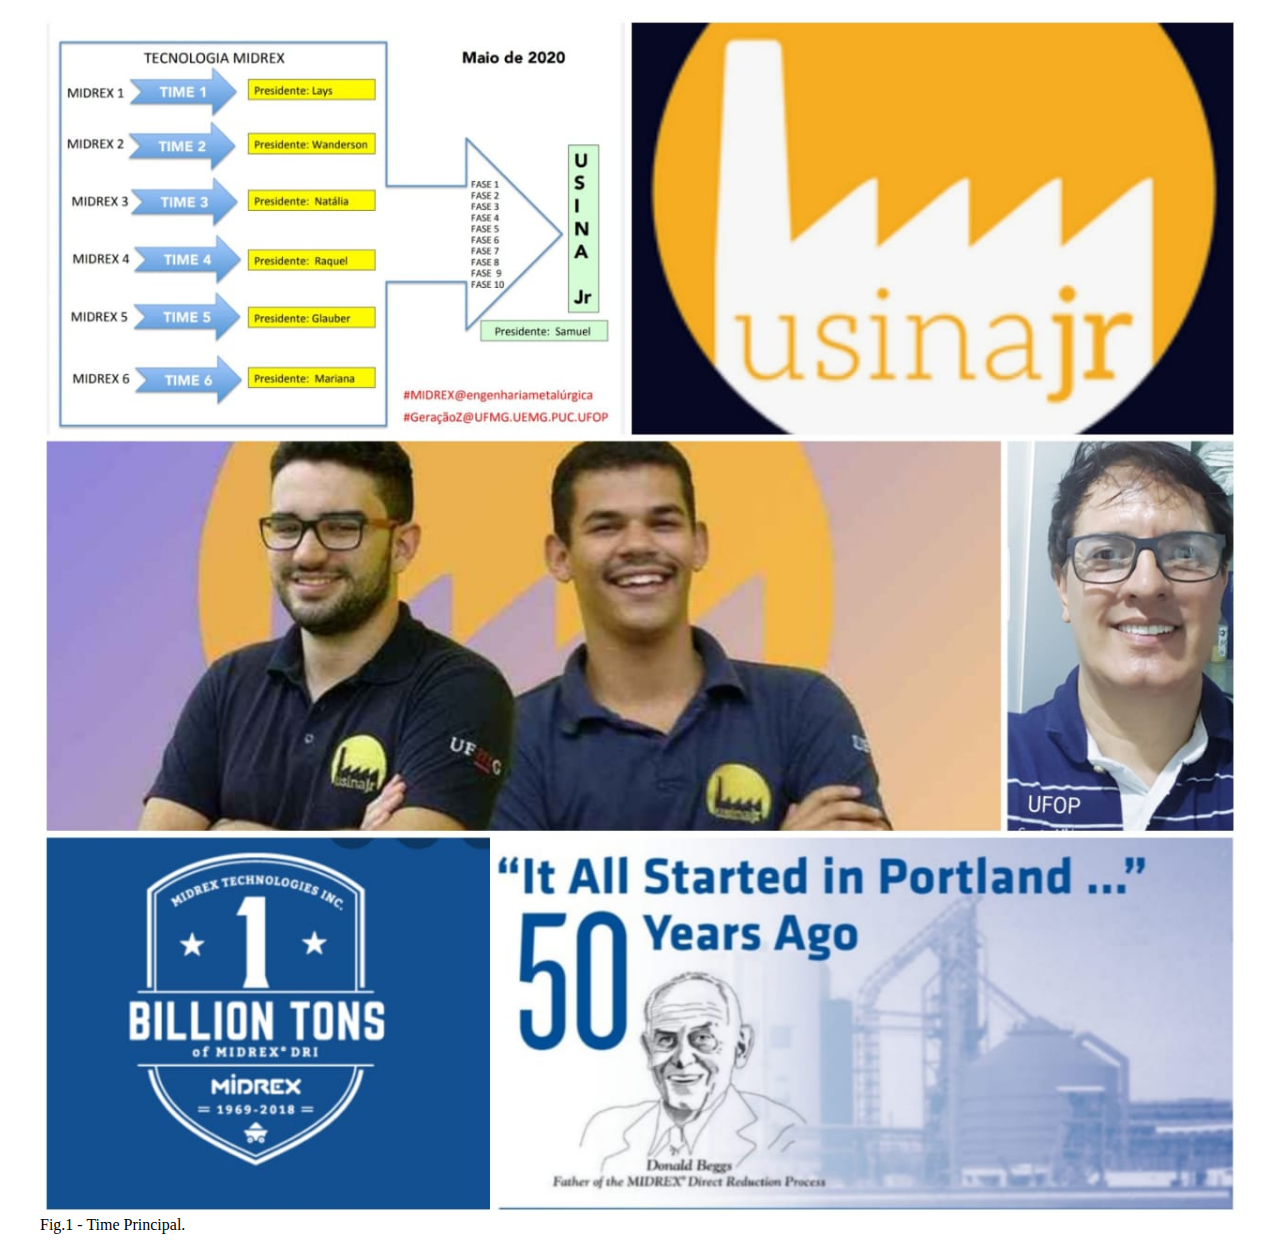
==== commit fd8fd26f: "Update imagem.html" ====
--- a/imagem.html
+++ b/imagem.html
@@ -12,8 +12,8 @@
 </head>
 <body >
   <figure>
-  <img src="pic_trulli.jpg" alt="Trulli" style="width:100%">
-  <figcaption>Fig.1 - Trulli, Puglia, Italy.</figcaption>
+  <img src="./time_principal.jpg" alt="Time" style="width:100%">
+  <figcaption>Fig.1 - Time Principal.</figcaption>
 </figure>
 </html>
 
